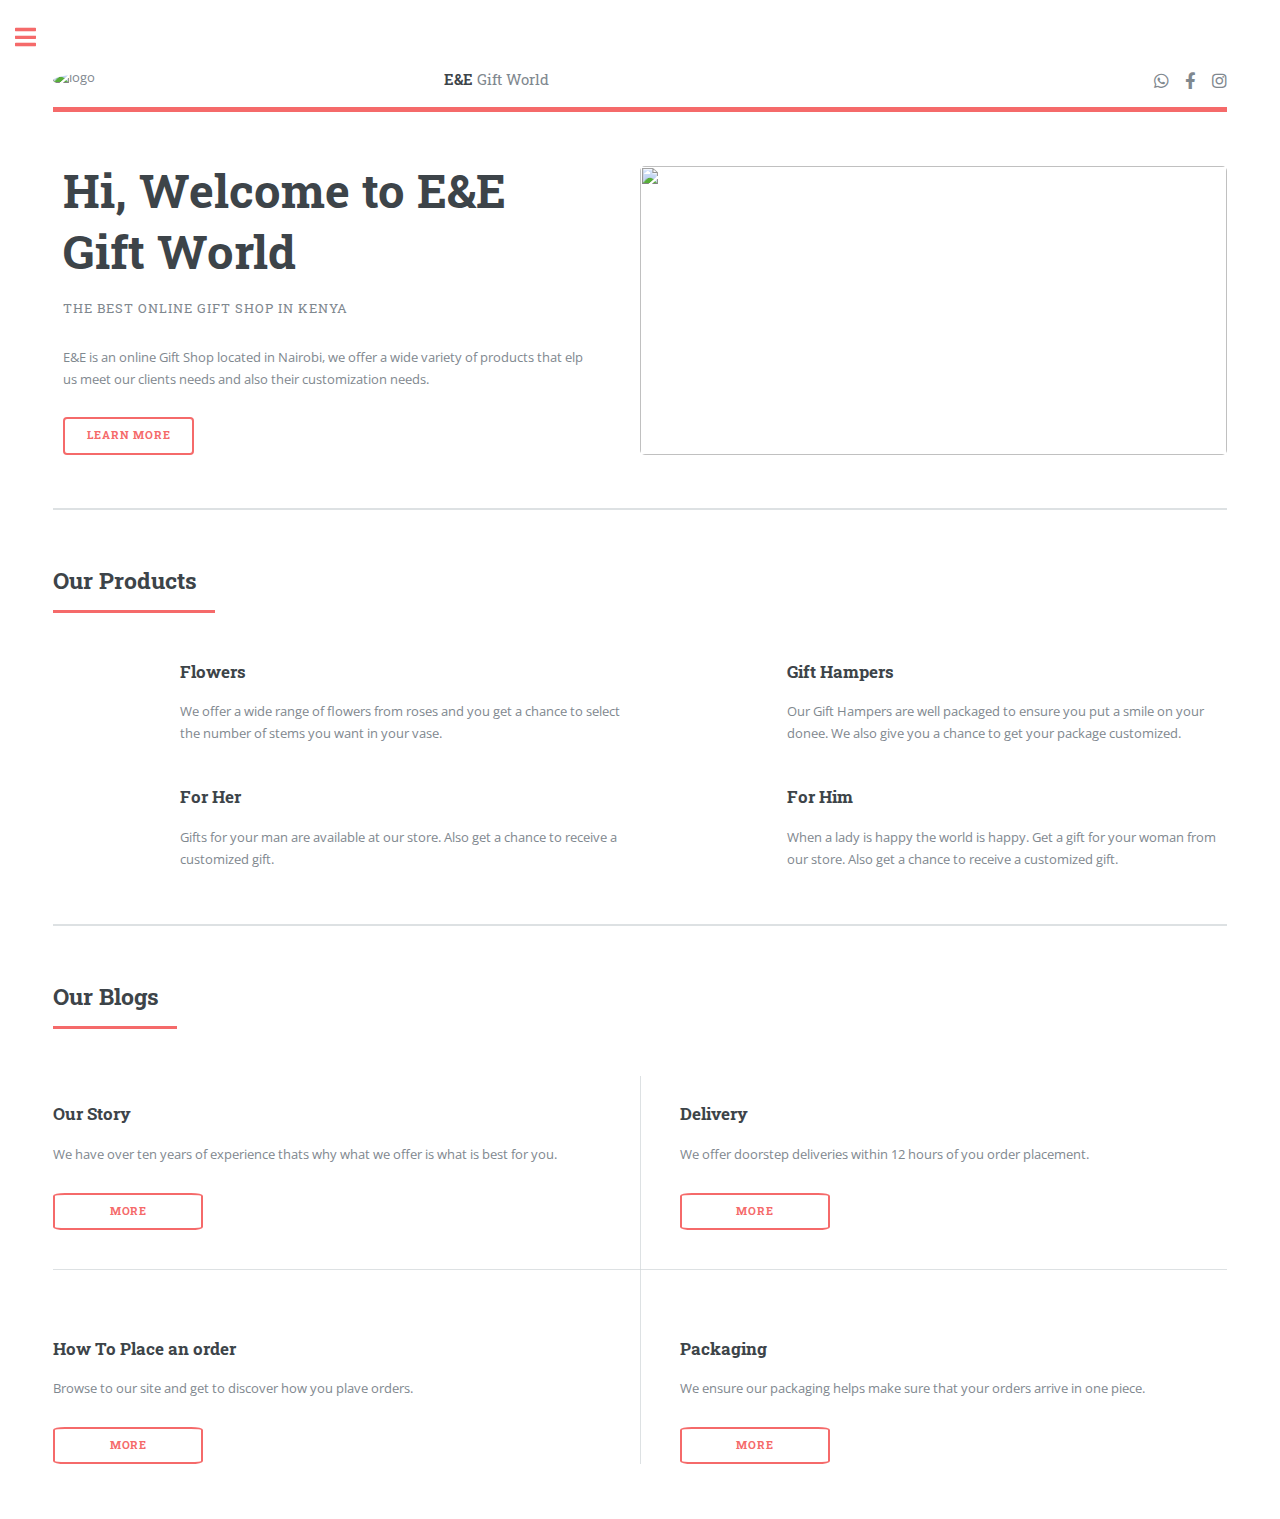
==== index.html @ 4145a186 "Add files via upload" ====
<!DOCTYPE HTML>
<html>
	<head>
		<title>E&E Gift World</title>
		<meta charset="utf-8" />
		<meta name="viewport" content="width=device-width, initial-scale=1, user-scalable=no" />
		<link rel="stylesheet" href="assets/css/main.css" />
	</head>
	<body class="is-preload">

		<!-- Wrapper -->
			<div id="wrapper">

				<!-- Main -->
					<div id="main">
						<div class="inner">

							<!-- Header -->
								<header id="header">
									<img src="assets\images\logo.jpg" alt="logo">
									<a href="index.html" class="logo"><strong>E&E</strong> Gift World</a>
									<ul class="icons">
										<li><a href="https://wa.me/+254702756444" target="_blank" class="icon brands fa-whatsapp"><span class="label">WhatsApp</span></a></li>
										<li><a href="https://www.instagram.com/eve_and_eve_gift_world/" target="_blank" class="icon brands fa-facebook-f"><span class="label">Facebook</span></a></li>
										<li><a href="https://www.facebook.com/profile.php?id=100067775283580" target="_blank" class="icon brands fa-instagram"><span class="label">Instagram</span></a></li>
									</ul>
								</header>

							<!-- Banner -->
								<section id="banner">
									<div class="content">
										<header>
											<h1>Hi, Welcome to E&E<br />
											Gift World</h1>
											<p>The best Online Gift Shop in Kenya</p>
										</header>
										<p>E&E is an online Gift Shop located in Nairobi, we offer a wide variety of products that elp us meet our clients needs and also their customization needs.</p>
										<ul class="actions">
											<li><a href="#" class="button big">Learn More</a></li>
										</ul>
									</div>
									<span class="image object">
										<img src="assets\images\flowerbox.jpg" alt="" />
									</span>
								</section>

							<!-- Section -->
								<section>
									<header class="major">
										<h2>Our Products</h2>
									</header>
									<div class="features">
										<article>
											<img src="assets\images\redroses.jpg" alt="">
											<div class="content">
												<h3>Flowers</h3>
												<p>We offer a wide range of flowers from roses and you get a chance to select the number of stems you want in your vase.</p>
											</div>
										</article>
										<article>
											<img src="assets\images\Basket10.jpg" alt="">
											<div class="content">
												<h3>Gift Hampers</h3>
												<p>Our Gift Hampers are well packaged to ensure you put a smile on your donee. We also give you a chance to get your package customized.</p>
											</div>
										</article>
										<article>
											<img src="assets\images\NAD_0533.JPG" alt="">
											<div class="content">
												<h3>For Her</h3>
												<p>Gifts for your man are available at our store. Also get a chance to receive a customized gift.</p>
											</div>
										</article>
										<article>
											<img src="assets\images\1.jpg" alt="">
											<div class="content">
												<h3>For Him</h3>
												<p>When a lady is happy the world is happy. Get a gift for your woman from our store. Also get a chance to receive a customized gift.</p>
											</div>
										</article>
									</div>
								</section>

							<!-- Section -->
								<section>
									<header class="major">
										<h2>Our Blogs</h2>
									</header>
									<div class="posts">
										<article>
											<a href="#" class="image"><img src="assets\images\story.jpg" alt="" /></a>
											<h3>Our Story</h3>
											<p>We have over ten years of experience thats why what we offer is what is best for you.</p>
											<ul class="actions">
												<li><a href="#" class="button">More</a></li>
											</ul>
										</article>
										<article>
											<a href="#" class="image"><img src="assets\images\3.jpg" alt="" /></a>
											<h3>Delivery</h3>
											<p>We offer doorstep deliveries within 12 hours of you order placement.</p>
											<ul class="actions">
												<li><a href="#" class="button">More</a></li>
											</ul>
										</article>
										<article>
											<a href="#" class="image"><img src="assets\images\order.avif" alt="" /></a>
											<h3>How To Place an order</h3>
											<p>Browse to our site and get to discover how you plave orders.</p>
											<ul class="actions">
												<li><a href="#" class="button">More</a></li>
											</ul>
										</article>
										<article>
											<a href="#" class="image"><img src="assets\images\NAD_0643.JPG" alt="" /></a>
											<h3>Packaging</h3>
											<p>We ensure our packaging helps make sure that your orders arrive in one piece.</p>
											<ul class="actions">
												<li><a href="#" class="button">More</a></li>
											</ul>
										</article>
									</div>
								</section>

						</div>
					</div>

				<!-- Sidebar -->
					<div id="sidebar">
						<div class="inner">

							<!-- Search -->
								<section id="search" class="alt">
									<form method="post" action="#">
										<input type="text" name="query" id="query" placeholder="Search" />
									</form>
								</section>

							<!-- Menu -->
								<nav id="menu">
									<header class="major">
										<h2>Menu</h2>
									</header>
									<ul>
										<li><a href="flowers.html">Flowers</a></li>
										<li><a href="hampers.html">Gift Hampers</a></li>
										<li><a href="aboutus.html">About</a></li>
										<li><a href="#">CONTACT</a></li>
									</ul>
								</nav>
							<!-- Section -->
								<section>
									<header class="major">
										<h2>Get in touch</h2>
									</header>
									<p>Get in touch with us today and leave us a message for help and more.</p>
									<ul class="contact">
										<li class="icon solid fa-envelope"><a href="#" target="_blank">eveandeve@gmail.com</a></li>
										<li class="icon solid fa-phone">+254702756444</li>
										<li class="icon solid fa-home">Nairobi, Kenya<br /></li>
									</ul>
								</section>

							<!-- Footer -->
								<footer id="footer">
									<p class="copyright">&copy; E&E Gift World. All rights reserved.<a href="https://unsplash.com">Developer</a>. Jimkiumi <a href="https://html5up.net">Tech Services</a>.</p>
								</footer>

						</div>
					</div>

			</div>

		<!-- Scripts -->
			<script src="assets/js/jquery.min.js"></script>
			<script src="assets/js/browser.min.js"></script>
			<script src="assets/js/breakpoints.min.js"></script>
			<script src="assets/js/util.js"></script>
			<script src="assets/js/main.js"></script>

	</body>
</html>
---- assets/css/main.css ----
@import url(fontawesome-all.min.css);
@import url("https://fonts.googleapis.com/css?family=Open+Sans:400,600,400italic,600italic|Roboto+Slab:400,700");

#header img {
  width: 20px;
  height: auto;
  border-radius: 50%;
}


.features img {
  width: 150px;
  border-radius: 8%;
  height: auto;
}

.content {
  margin-left: 10px;
}

.posts a {
  width: 150px;
  border-radius: 8%;
  height: auto;
}


html, body, div, span, applet, object,
iframe, h1, h2, h3, h4, h5, h6, p, blockquote,
pre, a, abbr, acronym, address, big, cite,
code, del, dfn, em, img, ins, kbd, q, s, samp,
small, strike, strong, sub, sup, tt, var, b,
u, i, center, dl, dt, dd, ol, ul, li, fieldset,
form, label, legend, table, caption, tbody,
tfoot, thead, tr, th, td, article, aside,
canvas, details, embed, figure, figcaption,
footer, header, hgroup, menu, nav, output, ruby,
section, summary, time, mark, audio, video {
  margin: 0;
  padding: 0;
  border: 0;
  font-size: 100%;
  font: inherit;
  vertical-align: baseline; }

article, aside, details, figcaption, figure,
footer, header, hgroup, menu, nav, section {
  display: block; }

body {
  line-height: 1; }

ol, ul {
  list-style: none; }

blockquote, q {
  quotes: none; }
  blockquote:before, blockquote:after, q:before, q:after {
    content: '';
    content: none; }

table {
  border-collapse: collapse;
  border-spacing: 0; }

body {
  -webkit-text-size-adjust: none; }

mark {
  background-color: transparent;
  color: inherit; }

input::-moz-focus-inner {
  border: 0;
  padding: 0; }

input, select, textarea {
  -moz-appearance: none;
  -webkit-appearance: none;
  -ms-appearance: none;
  appearance: none; }

/* Basic */
@-ms-viewport {
  width: device-width; }

body {
  -ms-overflow-style: scrollbar; }

@media screen and (max-width: 480px) {
  html, body {
    min-width: 320px; } }

html {
  box-sizing: border-box; }

*, *:before, *:after {
  box-sizing: inherit; }

body {
  background: #ffffff; }
  body.is-preload *, body.is-preload *:before, body.is-preload *:after, body.is-resizing *, body.is-resizing *:before, body.is-resizing *:after {
    -moz-animation: none !important;
    -webkit-animation: none !important;
    -ms-animation: none !important;
    animation: none !important;
    -moz-transition: none !important;
    -webkit-transition: none !important;
    -ms-transition: none !important;
    transition: none !important; }

/* Type */
body, input, select, textarea {
  color: #7f888f;
  font-family: "Open Sans", sans-serif;
  font-size: 13pt;
  font-weight: 400;
  line-height: 1.65; }
  @media screen and (max-width: 1680px) {
    body, input, select, textarea {
      font-size: 11pt; } }
  @media screen and (max-width: 1280px) {
    body, input, select, textarea {
      font-size: 10pt; } }
  @media screen and (max-width: 360px) {
    body, input, select, textarea {
      font-size: 9pt; } }

a {
  -moz-transition: color 0.2s ease-in-out, border-bottom-color 0.2s ease-in-out;
  -webkit-transition: color 0.2s ease-in-out, border-bottom-color 0.2s ease-in-out;
  -ms-transition: color 0.2s ease-in-out, border-bottom-color 0.2s ease-in-out;
  transition: color 0.2s ease-in-out, border-bottom-color 0.2s ease-in-out;
  border-bottom: dotted 1px;
  color: #f56a6a;
  text-decoration: none; }
  a:hover {
    border-bottom-color: #f56a6a;
    color: #f56a6a !important; }
    a:hover strong {
      color: inherit; }

strong, b {
  color: #3d4449;
  font-weight: 600; }

em, i {
  font-style: italic; }

p {
  margin: 0 0 2em 0; }

h1, h2, h3, h4, h5, h6 {
  color: #3d4449;
  font-family: "Roboto Slab", serif;
  font-weight: 700;
  line-height: 1.5;
  margin: 0 0 1em 0; }
  h1 a, h2 a, h3 a, h4 a, h5 a, h6 a {
    color: inherit;
    text-decoration: none;
    border-bottom: 0; }

h1 {
  font-size: 4em;
  margin: 0 0 0.5em 0;
  line-height: 1.3; }

h2 {
  font-size: 1.75em; }

h3 {
  font-size: 1.25em; }

h4 {
  font-size: 1.1em; }

h5 {
  font-size: 0.9em; }

h6 {
  font-size: 0.7em; }

@media screen and (max-width: 1680px) {
  h1 {
    font-size: 3.5em; } }

@media screen and (max-width: 980px) {
  h1 {
    font-size: 3.25em; } }

@media screen and (max-width: 736px) {
  h1 {
    font-size: 2em;
    line-height: 1.4; }
  h2 {
    font-size: 1.5em; } }

sub {
  font-size: 0.8em;
  position: relative;
  top: 0.5em; }

sup {
  font-size: 0.8em;
  position: relative;
  top: -0.5em; }

blockquote {
  border-left: solid 3px rgba(210, 215, 217, 0.75);
  font-style: italic;
  margin: 0 0 2em 0;
  padding: 0.5em 0 0.5em 2em; }

code {
  background: rgba(230, 235, 237, 0.25);
  border-radius: 0.375em;
  border: solid 1px rgba(210, 215, 217, 0.75);
  font-family: "Courier New", monospace;
  font-size: 0.9em;
  margin: 0 0.25em;
  padding: 0.25em 0.65em; }

pre {
  -webkit-overflow-scrolling: touch;
  font-family: "Courier New", monospace;
  font-size: 0.9em;
  margin: 0 0 2em 0; }
  pre code {
    display: block;
    line-height: 1.75;
    padding: 1em 1.5em;
    overflow-x: auto; }

hr {
  border: 0;
  border-bottom: solid 1px rgba(210, 215, 217, 0.75);
  margin: 2em 0; }
  hr.major {
    margin: 3em 0; }

.align-left {
  text-align: left; }

.align-center {
  text-align: center; }

.align-right {
  text-align: right; }

/* Row */
.row {
  display: flex;
  flex-wrap: wrap;
  box-sizing: border-box;
  align-items: stretch; }
  .row > * {
    box-sizing: border-box; }
  .row.gtr-uniform > * > :last-child {
    margin-bottom: 0; }
  .row.aln-left {
    justify-content: flex-start; }
  .row.aln-center {
    justify-content: center; }
  .row.aln-right {
    justify-content: flex-end; }
  .row.aln-top {
    align-items: flex-start; }
  .row.aln-middle {
    align-items: center; }
  .row.aln-bottom {
    align-items: flex-end; }
  .row > .imp {
    order: -1; }
  .row > .col-1 {
    width: 8.33333%; }
  .row > .off-1 {
    margin-left: 8.33333%; }
  .row > .col-2 {
    width: 16.66667%; }
  .row > .off-2 {
    margin-left: 16.66667%; }
  .row > .col-3 {
    width: 25%; }
  .row > .off-3 {
    margin-left: 25%; }
  .row > .col-4 {
    width: 33.33333%; }
  .row > .off-4 {
    margin-left: 33.33333%; }
  .row > .col-5 {
    width: 41.66667%; }
  .row > .off-5 {
    margin-left: 41.66667%; }
  .row > .col-6 {
    width: 50%; }
  .row > .off-6 {
    margin-left: 50%; }
  .row > .col-7 {
    width: 58.33333%; }
  .row > .off-7 {
    margin-left: 58.33333%; }
  .row > .col-8 {
    width: 66.66667%; }
  .row > .off-8 {
    margin-left: 66.66667%; }
  .row > .col-9 {
    width: 75%; }
  .row > .off-9 {
    margin-left: 75%; }
  .row > .col-10 {
    width: 83.33333%; }
  .row > .off-10 {
    margin-left: 83.33333%; }
  .row > .col-11 {
    width: 91.66667%; }
  .row > .off-11 {
    margin-left: 91.66667%; }
  .row > .col-12 {
    width: 100%; }
  .row > .off-12 {
    margin-left: 100%; }
  .row.gtr-0 {
    margin-top: 0;
    margin-left: 0em; }
    .row.gtr-0 > * {
      padding: 0 0 0 0em; }
    .row.gtr-0.gtr-uniform {
      margin-top: 0em; }
      .row.gtr-0.gtr-uniform > * {
        padding-top: 0em; }
  .row.gtr-25 {
    margin-top: 0;
    margin-left: -0.375em; }
    .row.gtr-25 > * {
      padding: 0 0 0 0.375em; }
    .row.gtr-25.gtr-uniform {
      margin-top: -0.375em; }
      .row.gtr-25.gtr-uniform > * {
        padding-top: 0.375em; }
  .row.gtr-50 {
    margin-top: 0;
    margin-left: -0.75em; }
    .row.gtr-50 > * {
      padding: 0 0 0 0.75em; }
    .row.gtr-50.gtr-uniform {
      margin-top: -0.75em; }
      .row.gtr-50.gtr-uniform > * {
        padding-top: 0.75em; }
  .row {
    margin-top: 0;
    margin-left: -1.5em; }
    .row > * {
      padding: 0 0 0 1.5em; }
    .row.gtr-uniform {
      margin-top: -1.5em; }
      .row.gtr-uniform > * {
        padding-top: 1.5em; }
  .row.gtr-150 {
    margin-top: 0;
    margin-left: -2.25em; }
    .row.gtr-150 > * {
      padding: 0 0 0 2.25em; }
    .row.gtr-150.gtr-uniform {
      margin-top: -2.25em; }
      .row.gtr-150.gtr-uniform > * {
        padding-top: 2.25em; }
  .row.gtr-200 {
    margin-top: 0;
    margin-left: -3em; }
    .row.gtr-200 > * {
      padding: 0 0 0 3em; }
    .row.gtr-200.gtr-uniform {
      margin-top: -3em; }
      .row.gtr-200.gtr-uniform > * {
        padding-top: 3em; }
  @media screen and (max-width: 1680px) {
    .row {
      display: flex;
      flex-wrap: wrap;
      box-sizing: border-box;
      align-items: stretch; }
      .row > * {
        box-sizing: border-box; }
      .row.gtr-uniform > * > :last-child {
        margin-bottom: 0; }
      .row.aln-left {
        justify-content: flex-start; }
      .row.aln-center {
        justify-content: center; }
      .row.aln-right {
        justify-content: flex-end; }
      .row.aln-top {
        align-items: flex-start; }
      .row.aln-middle {
        align-items: center; }
      .row.aln-bottom {
        align-items: flex-end; }
      .row > .imp-xlarge {
        order: -1; }
      .row > .col-1-xlarge {
        width: 8.33333%; }
      .row > .off-1-xlarge {
        margin-left: 8.33333%; }
      .row > .col-2-xlarge {
        width: 16.66667%; }
      .row > .off-2-xlarge {
        margin-left: 16.66667%; }
      .row > .col-3-xlarge {
        width: 25%; }
      .row > .off-3-xlarge {
        margin-left: 25%; }
      .row > .col-4-xlarge {
        width: 33.33333%; }
      .row > .off-4-xlarge {
        margin-left: 33.33333%; }
      .row > .col-5-xlarge {
        width: 41.66667%; }
      .row > .off-5-xlarge {
        margin-left: 41.66667%; }
      .row > .col-6-xlarge {
        width: 50%; }
      .row > .off-6-xlarge {
        margin-left: 50%; }
      .row > .col-7-xlarge {
        width: 58.33333%; }
      .row > .off-7-xlarge {
        margin-left: 58.33333%; }
      .row > .col-8-xlarge {
        width: 66.66667%; }
      .row > .off-8-xlarge {
        margin-left: 66.66667%; }
      .row > .col-9-xlarge {
        width: 75%; }
      .row > .off-9-xlarge {
        margin-left: 75%; }
      .row > .col-10-xlarge {
        width: 83.33333%; }
      .row > .off-10-xlarge {
        margin-left: 83.33333%; }
      .row > .col-11-xlarge {
        width: 91.66667%; }
      .row > .off-11-xlarge {
        margin-left: 91.66667%; }
      .row > .col-12-xlarge {
        width: 100%; }
      .row > .off-12-xlarge {
        margin-left: 100%; }
      .row.gtr-0 {
        margin-top: 0;
        margin-left: 0em; }
        .row.gtr-0 > * {
          padding: 0 0 0 0em; }
        .row.gtr-0.gtr-uniform {
          margin-top: 0em; }
          .row.gtr-0.gtr-uniform > * {
            padding-top: 0em; }
      .row.gtr-25 {
        margin-top: 0;
        margin-left: -0.375em; }
        .row.gtr-25 > * {
          padding: 0 0 0 0.375em; }
        .row.gtr-25.gtr-uniform {
          margin-top: -0.375em; }
          .row.gtr-25.gtr-uniform > * {
            padding-top: 0.375em; }
      .row.gtr-50 {
        margin-top: 0;
        margin-left: -0.75em; }
        .row.gtr-50 > * {
          padding: 0 0 0 0.75em; }
        .row.gtr-50.gtr-uniform {
          margin-top: -0.75em; }
          .row.gtr-50.gtr-uniform > * {
            padding-top: 0.75em; }
      .row {
        margin-top: 0;
        margin-left: -1.5em; }
        .row > * {
          padding: 0 0 0 1.5em; }
        .row.gtr-uniform {
          margin-top: -1.5em; }
          .row.gtr-uniform > * {
            padding-top: 1.5em; }
      .row.gtr-150 {
        margin-top: 0;
        margin-left: -2.25em; }
        .row.gtr-150 > * {
          padding: 0 0 0 2.25em; }
        .row.gtr-150.gtr-uniform {
          margin-top: -2.25em; }
          .row.gtr-150.gtr-uniform > * {
            padding-top: 2.25em; }
      .row.gtr-200 {
        margin-top: 0;
        margin-left: -3em; }
        .row.gtr-200 > * {
          padding: 0 0 0 3em; }
        .row.gtr-200.gtr-uniform {
          margin-top: -3em; }
          .row.gtr-200.gtr-uniform > * {
            padding-top: 3em; } }
  @media screen and (max-width: 1280px) {
    .row {
      display: flex;
      flex-wrap: wrap;
      box-sizing: border-box;
      align-items: stretch; }
      .row > * {
        box-sizing: border-box; }
      .row.gtr-uniform > * > :last-child {
        margin-bottom: 0; }
      .row.aln-left {
        justify-content: flex-start; }
      .row.aln-center {
        justify-content: center; }
      .row.aln-right {
        justify-content: flex-end; }
      .row.aln-top {
        align-items: flex-start; }
      .row.aln-middle {
        align-items: center; }
      .row.aln-bottom {
        align-items: flex-end; }
      .row > .imp-large {
        order: -1; }
      .row > .col-1-large {
        width: 8.33333%; }
      .row > .off-1-large {
        margin-left: 8.33333%; }
      .row > .col-2-large {
        width: 16.66667%; }
      .row > .off-2-large {
        margin-left: 16.66667%; }
      .row > .col-3-large {
        width: 25%; }
      .row > .off-3-large {
        margin-left: 25%; }
      .row > .col-4-large {
        width: 33.33333%; }
      .row > .off-4-large {
        margin-left: 33.33333%; }
      .row > .col-5-large {
        width: 41.66667%; }
      .row > .off-5-large {
        margin-left: 41.66667%; }
      .row > .col-6-large {
        width: 50%; }
      .row > .off-6-large {
        margin-left: 50%; }
      .row > .col-7-large {
        width: 58.33333%; }
      .row > .off-7-large {
        margin-left: 58.33333%; }
      .row > .col-8-large {
        width: 66.66667%; }
      .row > .off-8-large {
        margin-left: 66.66667%; }
      .row > .col-9-large {
        width: 75%; }
      .row > .off-9-large {
        margin-left: 75%; }
      .row > .col-10-large {
        width: 83.33333%; }
      .row > .off-10-large {
        margin-left: 83.33333%; }
      .row > .col-11-large {
        width: 91.66667%; }
      .row > .off-11-large {
        margin-left: 91.66667%; }
      .row > .col-12-large {
        width: 100%; }
      .row > .off-12-large {
        margin-left: 100%; }
      .row.gtr-0 {
        margin-top: 0;
        margin-left: 0em; }
        .row.gtr-0 > * {
          padding: 0 0 0 0em; }
        .row.gtr-0.gtr-uniform {
          margin-top: 0em; }
          .row.gtr-0.gtr-uniform > * {
            padding-top: 0em; }
      .row.gtr-25 {
        margin-top: 0;
        margin-left: -0.375em; }
        .row.gtr-25 > * {
          padding: 0 0 0 0.375em; }
        .row.gtr-25.gtr-uniform {
          margin-top: -0.375em; }
          .row.gtr-25.gtr-uniform > * {
            padding-top: 0.375em; }
      .row.gtr-50 {
        margin-top: 0;
        margin-left: -0.75em; }
        .row.gtr-50 > * {
          padding: 0 0 0 0.75em; }
        .row.gtr-50.gtr-uniform {
          margin-top: -0.75em; }
          .row.gtr-50.gtr-uniform > * {
            padding-top: 0.75em; }
      .row {
        margin-top: 0;
        margin-left: -1.5em; }
        .row > * {
          padding: 0 0 0 1.5em; }
        .row.gtr-uniform {
          margin-top: -1.5em; }
          .row.gtr-uniform > * {
            padding-top: 1.5em; }
      .row.gtr-150 {
        margin-top: 0;
        margin-left: -2.25em; }
        .row.gtr-150 > * {
          padding: 0 0 0 2.25em; }
        .row.gtr-150.gtr-uniform {
          margin-top: -2.25em; }
          .row.gtr-150.gtr-uniform > * {
            padding-top: 2.25em; }
      .row.gtr-200 {
        margin-top: 0;
        margin-left: -3em; }
        .row.gtr-200 > * {
          padding: 0 0 0 3em; }
        .row.gtr-200.gtr-uniform {
          margin-top: -3em; }
          .row.gtr-200.gtr-uniform > * {
            padding-top: 3em; } }
  @media screen and (max-width: 980px) {
    .row {
      display: flex;
      flex-wrap: wrap;
      box-sizing: border-box;
      align-items: stretch; }
      .row > * {
        box-sizing: border-box; }
      .row.gtr-uniform > * > :last-child {
        margin-bottom: 0; }
      .row.aln-left {
        justify-content: flex-start; }
      .row.aln-center {
        justify-content: center; }
      .row.aln-right {
        justify-content: flex-end; }
      .row.aln-top {
        align-items: flex-start; }
      .row.aln-middle {
        align-items: center; }
      .row.aln-bottom {
        align-items: flex-end; }
      .row > .imp-medium {
        order: -1; }
      .row > .col-1-medium {
        width: 8.33333%; }
      .row > .off-1-medium {
        margin-left: 8.33333%; }
      .row > .col-2-medium {
        width: 16.66667%; }
      .row > .off-2-medium {
        margin-left: 16.66667%; }
      .row > .col-3-medium {
        width: 25%; }
      .row > .off-3-medium {
        margin-left: 25%; }
      .row > .col-4-medium {
        width: 33.33333%; }
      .row > .off-4-medium {
        margin-left: 33.33333%; }
      .row > .col-5-medium {
        width: 41.66667%; }
      .row > .off-5-medium {
        margin-left: 41.66667%; }
      .row > .col-6-medium {
        width: 50%; }
      .row > .off-6-medium {
        margin-left: 50%; }
      .row > .col-7-medium {
        width: 58.33333%; }
      .row > .off-7-medium {
        margin-left: 58.33333%; }
      .row > .col-8-medium {
        width: 66.66667%; }
      .row > .off-8-medium {
        margin-left: 66.66667%; }
      .row > .col-9-medium {
        width: 75%; }
      .row > .off-9-medium {
        margin-left: 75%; }
      .row > .col-10-medium {
        width: 83.33333%; }
      .row > .off-10-medium {
        margin-left: 83.33333%; }
      .row > .col-11-medium {
        width: 91.66667%; }
      .row > .off-11-medium {
        margin-left: 91.66667%; }
      .row > .col-12-medium {
        width: 100%; }
      .row > .off-12-medium {
        margin-left: 100%; }
      .row.gtr-0 {
        margin-top: 0;
        margin-left: 0em; }
        .row.gtr-0 > * {
          padding: 0 0 0 0em; }
        .row.gtr-0.gtr-uniform {
          margin-top: 0em; }
          .row.gtr-0.gtr-uniform > * {
            padding-top: 0em; }
      .row.gtr-25 {
        margin-top: 0;
        margin-left: -0.375em; }
        .row.gtr-25 > * {
          padding: 0 0 0 0.375em; }
        .row.gtr-25.gtr-uniform {
          margin-top: -0.375em; }
          .row.gtr-25.gtr-uniform > * {
            padding-top: 0.375em; }
      .row.gtr-50 {
        margin-top: 0;
        margin-left: -0.75em; }
        .row.gtr-50 > * {
          padding: 0 0 0 0.75em; }
        .row.gtr-50.gtr-uniform {
          margin-top: -0.75em; }
          .row.gtr-50.gtr-uniform > * {
            padding-top: 0.75em; }
      .row {
        margin-top: 0;
        margin-left: -1.5em; }
        .row > * {
          padding: 0 0 0 1.5em; }
        .row.gtr-uniform {
          margin-top: -1.5em; }
          .row.gtr-uniform > * {
            padding-top: 1.5em; }
      .row.gtr-150 {
        margin-top: 0;
        margin-left: -2.25em; }
        .row.gtr-150 > * {
          padding: 0 0 0 2.25em; }
        .row.gtr-150.gtr-uniform {
          margin-top: -2.25em; }
          .row.gtr-150.gtr-uniform > * {
            padding-top: 2.25em; }
      .row.gtr-200 {
        margin-top: 0;
        margin-left: -3em; }
        .row.gtr-200 > * {
          padding: 0 0 0 3em; }
        .row.gtr-200.gtr-uniform {
          margin-top: -3em; }
          .row.gtr-200.gtr-uniform > * {
            padding-top: 3em; } }
  @media screen and (max-width: 736px) {
    .row {
      display: flex;
      flex-wrap: wrap;
      box-sizing: border-box;
      align-items: stretch; }
      .row > * {
        box-sizing: border-box; }
      .row.gtr-uniform > * > :last-child {
        margin-bottom: 0; }
      .row.aln-left {
        justify-content: flex-start; }
      .row.aln-center {
        justify-content: center; }
      .row.aln-right {
        justify-content: flex-end; }
      .row.aln-top {
        align-items: flex-start; }
      .row.aln-middle {
        align-items: center; }
      .row.aln-bottom {
        align-items: flex-end; }
      .row > .imp-small {
        order: -1; }
      .row > .col-1-small {
        width: 8.33333%; }
      .row > .off-1-small {
        margin-left: 8.33333%; }
      .row > .col-2-small {
        width: 16.66667%; }
      .row > .off-2-small {
        margin-left: 16.66667%; }
      .row > .col-3-small {
        width: 25%; }
      .row > .off-3-small {
        margin-left: 25%; }
      .row > .col-4-small {
        width: 33.33333%; }
      .row > .off-4-small {
        margin-left: 33.33333%; }
      .row > .col-5-small {
        width: 41.66667%; }
      .row > .off-5-small {
        margin-left: 41.66667%; }
      .row > .col-6-small {
        width: 50%; }
      .row > .off-6-small {
        margin-left: 50%; }
      .row > .col-7-small {
        width: 58.33333%; }
      .row > .off-7-small {
        margin-left: 58.33333%; }
      .row > .col-8-small {
        width: 66.66667%; }
      .row > .off-8-small {
        margin-left: 66.66667%; }
      .row > .col-9-small {
        width: 75%; }
      .row > .off-9-small {
        margin-left: 75%; }
      .row > .col-10-small {
        width: 83.33333%; }
      .row > .off-10-small {
        margin-left: 83.33333%; }
      .row > .col-11-small {
        width: 91.66667%; }
      .row > .off-11-small {
        margin-left: 91.66667%; }
      .row > .col-12-small {
        width: 100%; }
      .row > .off-12-small {
        margin-left: 100%; }
      .row.gtr-0 {
        margin-top: 0;
        margin-left: 0em; }
        .row.gtr-0 > * {
          padding: 0 0 0 0em; }
        .row.gtr-0.gtr-uniform {
          margin-top: 0em; }
          .row.gtr-0.gtr-uniform > * {
            padding-top: 0em; }
      .row.gtr-25 {
        margin-top: 0;
        margin-left: -0.375em; }
        .row.gtr-25 > * {
          padding: 0 0 0 0.375em; }
        .row.gtr-25.gtr-uniform {
          margin-top: -0.375em; }
          .row.gtr-25.gtr-uniform > * {
            padding-top: 0.375em; }
      .row.gtr-50 {
        margin-top: 0;
        margin-left: -0.75em; }
        .row.gtr-50 > * {
          padding: 0 0 0 0.75em; }
        .row.gtr-50.gtr-uniform {
          margin-top: -0.75em; }
          .row.gtr-50.gtr-uniform > * {
            padding-top: 0.75em; }
      .row {
        margin-top: 0;
        margin-left: -1.5em; }
        .row > * {
          padding: 0 0 0 1.5em; }
        .row.gtr-uniform {
          margin-top: -1.5em; }
          .row.gtr-uniform > * {
            padding-top: 1.5em; }
      .row.gtr-150 {
        margin-top: 0;
        margin-left: -2.25em; }
        .row.gtr-150 > * {
          padding: 0 0 0 2.25em; }
        .row.gtr-150.gtr-uniform {
          margin-top: -2.25em; }
          .row.gtr-150.gtr-uniform > * {
            padding-top: 2.25em; }
      .row.gtr-200 {
        margin-top: 0;
        margin-left: -3em; }
        .row.gtr-200 > * {
          padding: 0 0 0 3em; }
        .row.gtr-200.gtr-uniform {
          margin-top: -3em; }
          .row.gtr-200.gtr-uniform > * {
            padding-top: 3em; } }
  @media screen and (max-width: 480px) {
    .row {
      display: flex;
      flex-wrap: wrap;
      box-sizing: border-box;
      align-items: stretch; }
      .row > * {
        box-sizing: border-box; }
      .row.gtr-uniform > * > :last-child {
        margin-bottom: 0; }
      .row.aln-left {
        justify-content: flex-start; }
      .row.aln-center {
        justify-content: center; }
      .row.aln-right {
        justify-content: flex-end; }
      .row.aln-top {
        align-items: flex-start; }
      .row.aln-middle {
        align-items: center; }
      .row.aln-bottom {
        align-items: flex-end; }
      .row > .imp-xsmall {
        order: -1; }
      .row > .col-1-xsmall {
        width: 8.33333%; }
      .row > .off-1-xsmall {
        margin-left: 8.33333%; }
      .row > .col-2-xsmall {
        width: 16.66667%; }
      .row > .off-2-xsmall {
        margin-left: 16.66667%; }
      .row > .col-3-xsmall {
        width: 25%; }
      .row > .off-3-xsmall {
        margin-left: 25%; }
      .row > .col-4-xsmall {
        width: 33.33333%; }
      .row > .off-4-xsmall {
        margin-left: 33.33333%; }
      .row > .col-5-xsmall {
        width: 41.66667%; }
      .row > .off-5-xsmall {
        margin-left: 41.66667%; }
      .row > .col-6-xsmall {
        width: 50%; }
      .row > .off-6-xsmall {
        margin-left: 50%; }
      .row > .col-7-xsmall {
        width: 58.33333%; }
      .row > .off-7-xsmall {
        margin-left: 58.33333%; }
      .row > .col-8-xsmall {
        width: 66.66667%; }
      .row > .off-8-xsmall {
        margin-left: 66.66667%; }
      .row > .col-9-xsmall {
        width: 75%; }
      .row > .off-9-xsmall {
        margin-left: 75%; }
      .row > .col-10-xsmall {
        width: 83.33333%; }
      .row > .off-10-xsmall {
        margin-left: 83.33333%; }
      .row > .col-11-xsmall {
        width: 91.66667%; }
      .row > .off-11-xsmall {
        margin-left: 91.66667%; }
      .row > .col-12-xsmall {
        width: 100%; }
      .row > .off-12-xsmall {
        margin-left: 100%; }
      .row.gtr-0 {
        margin-top: 0;
        margin-left: 0em; }
        .row.gtr-0 > * {
          padding: 0 0 0 0em; }
        .row.gtr-0.gtr-uniform {
          margin-top: 0em; }
          .row.gtr-0.gtr-uniform > * {
            padding-top: 0em; }
      .row.gtr-25 {
        margin-top: 0;
        margin-left: -0.375em; }
        .row.gtr-25 > * {
          padding: 0 0 0 0.375em; }
        .row.gtr-25.gtr-uniform {
          margin-top: -0.375em; }
          .row.gtr-25.gtr-uniform > * {
            padding-top: 0.375em; }
      .row.gtr-50 {
        margin-top: 0;
        margin-left: -0.75em; }
        .row.gtr-50 > * {
          padding: 0 0 0 0.75em; }
        .row.gtr-50.gtr-uniform {
          margin-top: -0.75em; }
          .row.gtr-50.gtr-uniform > * {
            padding-top: 0.75em; }
      .row {
        margin-top: 0;
        margin-left: -1.5em; }
        .row > * {
          padding: 0 0 0 1.5em; }
        .row.gtr-uniform {
          margin-top: -1.5em; }
          .row.gtr-uniform > * {
            padding-top: 1.5em; }
      .row.gtr-150 {
        margin-top: 0;
        margin-left: -2.25em; }
        .row.gtr-150 > * {
          padding: 0 0 0 2.25em; }
        .row.gtr-150.gtr-uniform {
          margin-top: -2.25em; }
          .row.gtr-150.gtr-uniform > * {
            padding-top: 2.25em; }
      .row.gtr-200 {
        margin-top: 0;
        margin-left: -3em; }
        .row.gtr-200 > * {
          padding: 0 0 0 3em; }
        .row.gtr-200.gtr-uniform {
          margin-top: -3em; }
          .row.gtr-200.gtr-uniform > * {
            padding-top: 3em; } }

/* Section/Article */
section.special, article.special {
  text-align: center; }

header p {
  font-family: "Roboto Slab", serif;
  font-size: 1em;
  font-weight: 400;
  letter-spacing: 0.075em;
  margin-top: -0.5em;
  text-transform: uppercase; }

header.major > :last-child {
  border-bottom: solid 3px #f56a6a;
  display: inline-block;
  margin: 0 0 2em 0;
  padding: 0 0.75em 0.5em 0; }

header.main > :last-child {
  margin: 0 0 1em 0; }

/* Form */
form {
  margin: 0 0 2em 0; }

label {
  color: #3d4449;
  display: block;
  font-size: 0.9em;
  font-weight: 600;
  margin: 0 0 1em 0; }

input[type="text"],
input[type="password"],
input[type="email"],
input[type="tel"],
input[type="search"],
input[type="url"],
select,
textarea {
  -moz-appearance: none;
  -webkit-appearance: none;
  -ms-appearance: none;
  appearance: none;
  background: #ffffff;
  border-radius: 0.375em;
  border: none;
  border: solid 1px rgba(210, 215, 217, 0.75);
  color: inherit;
  display: block;
  outline: 0;
  padding: 0 1em;
  text-decoration: none;
  width: 100%; }
  input[type="text"]:invalid,
  input[type="password"]:invalid,
  input[type="email"]:invalid,
  input[type="tel"]:invalid,
  input[type="search"]:invalid,
  input[type="url"]:invalid,
  select:invalid,
  textarea:invalid {
    box-shadow: none; }
  input[type="text"]:focus,
  input[type="password"]:focus,
  input[type="email"]:focus,
  input[type="tel"]:focus,
  input[type="search"]:focus,
  input[type="url"]:focus,
  select:focus,
  textarea:focus {
    border-color: #f56a6a;
    box-shadow: 0 0 0 1px #f56a6a; }

select {
  background-image: url("data:image/svg+xml;charset=utf8,%3Csvg xmlns='http://www.w3.org/2000/svg' width='40' height='40' preserveAspectRatio='none' viewBox='0 0 40 40'%3E%3Cpath d='M9.4,12.3l10.4,10.4l10.4-10.4c0.2-0.2,0.5-0.4,0.9-0.4c0.3,0,0.6,0.1,0.9,0.4l3.3,3.3c0.2,0.2,0.4,0.5,0.4,0.9 c0,0.4-0.1,0.6-0.4,0.9L20.7,31.9c-0.2,0.2-0.5,0.4-0.9,0.4c-0.3,0-0.6-0.1-0.9-0.4L4.3,17.3c-0.2-0.2-0.4-0.5-0.4-0.9 c0-0.4,0.1-0.6,0.4-0.9l3.3-3.3c0.2-0.2,0.5-0.4,0.9-0.4S9.1,12.1,9.4,12.3z' fill='rgba(210, 215, 217, 0.75)' /%3E%3C/svg%3E");
  background-size: 1.25em;
  background-repeat: no-repeat;
  background-position: calc(100% - 1em) center;
  height: 2.75em;
  padding-right: 2.75em;
  text-overflow: ellipsis; }
  select option {
    color: #3d4449;
    background: #ffffff; }
  select:focus::-ms-value {
    background-color: transparent; }
  select::-ms-expand {
    display: none; }

input[type="text"],
input[type="password"],
input[type="email"],
input[type="tel"],
input[type="search"],
input[type="url"],
select {
  height: 2.75em; }

textarea {
  padding: 0.75em 1em; }

input[type="checkbox"],
input[type="radio"] {
  -moz-appearance: none;
  -webkit-appearance: none;
  -ms-appearance: none;
  appearance: none;
  display: block;
  float: left;
  margin-right: -2em;
  opacity: 0;
  width: 1em;
  z-index: -1; }
  input[type="checkbox"] + label,
  input[type="radio"] + label {
    text-decoration: none;
    color: #7f888f;
    cursor: pointer;
    display: inline-block;
    font-size: 1em;
    font-weight: 400;
    padding-left: 2.4em;
    padding-right: 0.75em;
    position: relative; }
    input[type="checkbox"] + label:before,
    input[type="radio"] + label:before {
      -moz-osx-font-smoothing: grayscale;
      -webkit-font-smoothing: antialiased;
      display: inline-block;
      font-style: normal;
      font-variant: normal;
      text-rendering: auto;
      line-height: 1;
      text-transform: none !important;
      font-family: 'Font Awesome 5 Free';
      font-weight: 900; }
    input[type="checkbox"] + label:before,
    input[type="radio"] + label:before {
      background: #ffffff;
      border-radius: 0.375em;
      border: solid 1px rgba(210, 215, 217, 0.75);
      content: '';
      display: inline-block;
      font-size: 0.8em;
      height: 2.0625em;
      left: 0;
      line-height: 2.0625em;
      position: absolute;
      text-align: center;
      top: 0;
      width: 2.0625em; }
  input[type="checkbox"]:checked + label:before,
  input[type="radio"]:checked + label:before {
    background: #3d4449;
    border-color: #3d4449;
    color: #ffffff;
    content: '\f00c'; }
  input[type="checkbox"]:focus + label:before,
  input[type="radio"]:focus + label:before {
    border-color: #f56a6a;
    box-shadow: 0 0 0 1px #f56a6a; }

input[type="checkbox"] + label:before {
  border-radius: 0.375em; }

input[type="radio"] + label:before {
  border-radius: 100%; }

::-webkit-input-placeholder {
  color: #9fa3a6 !important;
  opacity: 1.0; }

:-moz-placeholder {
  color: #9fa3a6 !important;
  opacity: 1.0; }

::-moz-placeholder {
  color: #9fa3a6 !important;
  opacity: 1.0; }

:-ms-input-placeholder {
  color: #9fa3a6 !important;
  opacity: 1.0; }

/* Box */
.box {
  border-radius: 0.375em;
  border: solid 1px rgba(210, 215, 217, 0.75);
  margin-bottom: 2em;
  padding: 1.5em; }
  .box > :last-child,
  .box > :last-child > :last-child,
  .box > :last-child > :last-child > :last-child {
    margin-bottom: 0; }
  .box.alt {
    border: 0;
    border-radius: 0;
    padding: 0; }

/* Icon */
.icon {
  text-decoration: none;
  border-bottom: none;
  position: relative; }
  .icon:before {
    -moz-osx-font-smoothing: grayscale;
    -webkit-font-smoothing: antialiased;
    display: inline-block;
    font-style: normal;
    font-variant: normal;
    text-rendering: auto;
    line-height: 1;
    text-transform: none !important;
    font-family: 'Font Awesome 5 Free';
    font-weight: 400; }
  .icon > .label {
    display: none; }
  .icon:before {
    line-height: inherit; }
  .icon.solid:before {
    font-weight: 900; }
  .icon.brands:before {
    font-family: 'Font Awesome 5 Brands'; }

/* Image */
.image {
  border-radius: 0.375em;
  border: 0;
  display: inline-block;
  position: relative; }
  .image img {
    border-radius: 0.375em;
    display: block; }
  .image.left, .image.right {
    max-width: 40%; }
    .image.left img, .image.right img {
      width: 100%; }
  .image.left {
    float: left;
    padding: 0 1.5em 1em 0;
    top: 0.25em; }
  .image.right {
    float: right;
    padding: 0 0 1em 1.5em;
    top: 0.25em; }
  .image.fit {
    display: block;
    margin: 0 0 2em 0;
    width: 100%; }
    .image.fit img {
      width: 100%; }
  .image.main {
    display: block;
    margin: 0 0 3em 0;
    width: 100%; }
    .image.main img {
      width: 100%; }

a.image {
  overflow: hidden; }
  a.image img {
    -moz-transition: -moz-transform 0.2s ease;
    -webkit-transition: -webkit-transform 0.2s ease;
    -ms-transition: -ms-transform 0.2s ease;
    transition: transform 0.2s ease; }
  a.image:hover img {
    -moz-transform: scale(1.075);
    -webkit-transform: scale(1.075);
    -ms-transform: scale(1.075);
    transform: scale(1.075); }

/* List */
ol {
  list-style: decimal;
  margin: 0 0 2em 0;
  padding-left: 1.25em; }
  ol li {
    padding-left: 0.25em; }

ul {
  list-style: disc;
  margin: 0 0 2em 0;
  padding-left: 1em; }
  ul li {
    padding-left: 0.5em; }
  ul.alt {
    list-style: none;
    padding-left: 0; }
    ul.alt li {
      border-top: solid 1px rgba(210, 215, 217, 0.75);
      padding: 0.5em 0; }
      ul.alt li:first-child {
        border-top: 0;
        padding-top: 0; }

dl {
  margin: 0 0 2em 0; }
  dl dt {
    display: block;
    font-weight: 600;
    margin: 0 0 1em 0; }
  dl dd {
    margin-left: 2em; }

/* Actions */
ul.actions {
  display: -moz-flex;
  display: -webkit-flex;
  display: -ms-flex;
  display: flex;
  cursor: default;
  list-style: none;
  margin-left: -1em;
  padding-left: 0; }
  ul.actions li {
    padding: 0 0 0 1em;
    vertical-align: middle; }
  ul.actions.special {
    -moz-justify-content: center;
    -webkit-justify-content: center;
    -ms-justify-content: center;
    justify-content: center;
    width: 100%;
    margin-left: 0; }
    ul.actions.special li:first-child {
      padding-left: 0; }
  ul.actions.stacked {
    -moz-flex-direction: column;
    -webkit-flex-direction: column;
    -ms-flex-direction: column;
    flex-direction: column;
    margin-left: 0; }
    ul.actions.stacked li {
      padding: 1.3em 0 0 0; }
      ul.actions.stacked li:first-child {
        padding-top: 0; }
  ul.actions.fit {
    width: calc(100% + 1em); }
    ul.actions.fit li {
      -moz-flex-grow: 1;
      -webkit-flex-grow: 1;
      -ms-flex-grow: 1;
      flex-grow: 1;
      -moz-flex-shrink: 1;
      -webkit-flex-shrink: 1;
      -ms-flex-shrink: 1;
      flex-shrink: 1;
      width: 100%; }
      ul.actions.fit li > * {
        width: 100%; }
    ul.actions.fit.stacked {
      width: 100%; }

/* Icons */
ul.icons {
  cursor: default;
  list-style: none;
  padding-left: 0; }
  ul.icons li {
    display: inline-block;
    padding: 0 1em 0 0; }
    ul.icons li:last-child {
      padding-right: 0; }
    ul.icons li .icon {
      color: inherit; }
      ul.icons li .icon:before {
        font-size: 1.25em; }

/* Contact */
ul.contact {
  list-style: none;
  padding: 0; }
  ul.contact li {
    text-decoration: none;
    border-top: solid 1px rgba(210, 215, 217, 0.75);
    margin: 1.5em 0 0 0;
    padding: 1.5em 0 0 3em;
    position: relative; }
    ul.contact li:before {
      -moz-osx-font-smoothing: grayscale;
      -webkit-font-smoothing: antialiased;
      display: inline-block;
      font-style: normal;
      font-variant: normal;
      text-rendering: auto;
      line-height: 1;
      text-transform: none !important;
      font-family: 'Font Awesome 5 Free';
      font-weight: 400; }
    ul.contact li:before {
      color: #f56a6a;
      display: inline-block;
      font-size: 1.5em;
      height: 1.125em;
      left: 0;
      line-height: 1.125em;
      position: absolute;
      text-align: center;
      top: 1em;
      width: 1.5em; }
    ul.contact li:first-child {
      border-top: 0;
      margin-top: 0;
      padding-top: 0; }
      ul.contact li:first-child:before {
        top: 0; }
    ul.contact li a {
      color: inherit; }

/* Pagination */
ul.pagination {
  cursor: default;
  list-style: none;
  padding-left: 0; }
  ul.pagination li {
    display: inline-block;
    padding-left: 0;
    vertical-align: middle; }
    ul.pagination li > .page {
      -moz-transition: background-color 0.2s ease-in-out, color 0.2s ease-in-out;
      -webkit-transition: background-color 0.2s ease-in-out, color 0.2s ease-in-out;
      -ms-transition: background-color 0.2s ease-in-out, color 0.2s ease-in-out;
      transition: background-color 0.2s ease-in-out, color 0.2s ease-in-out;
      border-bottom: 0;
      border-radius: 0.375em;
      display: inline-block;
      font-size: 0.8em;
      font-weight: 600;
      height: 2em;
      line-height: 2em;
      margin: 0 0.125em;
      min-width: 2em;
      padding: 0 0.5em;
      text-align: center; }
      ul.pagination li > .page.active {
        background-color: #f56a6a;
        color: #ffffff !important; }
        ul.pagination li > .page.active:hover {
          background-color: #f67878; }
        ul.pagination li > .page.active:active {
          background-color: #f45c5c; }
    ul.pagination li:first-child {
      padding-right: 0.75em; }
    ul.pagination li:last-child {
      padding-left: 0.75em; }
  @media screen and (max-width: 480px) {
    ul.pagination li:nth-child(n+2):nth-last-child(n+2) {
      display: none; }
    ul.pagination li:first-child {
      padding-right: 0; } }

/* Table */
.table-wrapper {
  -webkit-overflow-scrolling: touch;
  overflow-x: auto; }

table {
  margin: 0 0 2em 0;
  width: 100%; }
  table tbody tr {
    border: solid 1px rgba(210, 215, 217, 0.75);
    border-left: 0;
    border-right: 0; }
    table tbody tr:nth-child(2n + 1) {
      background-color: rgba(230, 235, 237, 0.25); }
  table td {
    padding: 0.75em 0.75em; }
  table th {
    color: #3d4449;
    font-size: 0.9em;
    font-weight: 600;
    padding: 0 0.75em 0.75em 0.75em;
    text-align: left; }
  table thead {
    border-bottom: solid 2px rgba(210, 215, 217, 0.75); }
  table tfoot {
    border-top: solid 2px rgba(210, 215, 217, 0.75); }
  table.alt {
    border-collapse: separate; }
    table.alt tbody tr td {
      border: solid 1px rgba(210, 215, 217, 0.75);
      border-left-width: 0;
      border-top-width: 0; }
      table.alt tbody tr td:first-child {
        border-left-width: 1px; }
    table.alt tbody tr:first-child td {
      border-top-width: 1px; }
    table.alt thead {
      border-bottom: 0; }
    table.alt tfoot {
      border-top: 0; }

/* Button */
input[type="submit"],
input[type="reset"],
input[type="button"],
button,
.button {
  -moz-appearance: none;
  -webkit-appearance: none;
  -ms-appearance: none;
  appearance: none;
  -moz-transition: background-color 0.2s ease-in-out, color 0.2s ease-in-out;
  -webkit-transition: background-color 0.2s ease-in-out, color 0.2s ease-in-out;
  -ms-transition: background-color 0.2s ease-in-out, color 0.2s ease-in-out;
  transition: background-color 0.2s ease-in-out, color 0.2s ease-in-out;
  background-color: transparent;
  border-radius: 0.375em;
  border: 0;
  box-shadow: inset 0 0 0 2px #f56a6a;
  color: #f56a6a !important;
  cursor: pointer;
  display: inline-block;
  font-family: "Roboto Slab", serif;
  font-size: 0.8em;
  font-weight: 700;
  height: 3.5em;
  letter-spacing: 0.075em;
  line-height: 3.5em;
  padding: 0 2.25em;
  text-align: center;
  text-decoration: none;
  text-transform: uppercase;
  white-space: nowrap; }
  input[type="submit"]:hover,
  input[type="reset"]:hover,
  input[type="button"]:hover,
  button:hover,
  .button:hover {
    background-color: rgba(245, 106, 106, 0.05); }
  input[type="submit"]:active,
  input[type="reset"]:active,
  input[type="button"]:active,
  button:active,
  .button:active {
    background-color: rgba(245, 106, 106, 0.15); }
  input[type="submit"].icon:before,
  input[type="reset"].icon:before,
  input[type="button"].icon:before,
  button.icon:before,
  .button.icon:before {
    margin-right: 0.5em; }
  input[type="submit"].fit,
  input[type="reset"].fit,
  input[type="button"].fit,
  button.fit,
  .button.fit {
    width: 100%; }
  input[type="submit"].small,
  input[type="reset"].small,
  input[type="button"].small,
  button.small,
  .button.small {
    font-size: 0.6em; }
  input[type="submit"].large,
  input[type="reset"].large,
  input[type="button"].large,
  button.large,
  .button.large {
    font-size: 1em;
    height: 3.65em;
    line-height: 3.65em; }
  input[type="submit"].primary,
  input[type="reset"].primary,
  input[type="button"].primary,
  button.primary,
  .button.primary {
    background-color: #f56a6a;
    box-shadow: none;
    color: #ffffff !important; }
    input[type="submit"].primary:hover,
    input[type="reset"].primary:hover,
    input[type="button"].primary:hover,
    button.primary:hover,
    .button.primary:hover {
      background-color: #f67878; }
    input[type="submit"].primary:active,
    input[type="reset"].primary:active,
    input[type="button"].primary:active,
    button.primary:active,
    .button.primary:active {
      background-color: #f45c5c; }
  input[type="submit"].disabled, input[type="submit"]:disabled,
  input[type="reset"].disabled,
  input[type="reset"]:disabled,
  input[type="button"].disabled,
  input[type="button"]:disabled,
  button.disabled,
  button:disabled,
  .button.disabled,
  .button:disabled {
    pointer-events: none;
    opacity: 0.25; }

/* Mini Posts */
.mini-posts article {
  border-top: solid 1px rgba(210, 215, 217, 0.75);
  margin-top: 2em;
  padding-top: 2em; }
  .mini-posts article .image {
    display: block;
    margin: 0 0 1.5em 0; }
    .mini-posts article .image img {
      display: block;
      width: 100%; }
  .mini-posts article:first-child {
    border-top: 0;
    margin-top: 0;
    padding-top: 0; }

/* Features */
.features {
  display: -moz-flex;
  display: -webkit-flex;
  display: -ms-flex;
  display: flex;
  -moz-flex-wrap: wrap;
  -webkit-flex-wrap: wrap;
  -ms-flex-wrap: wrap;
  flex-wrap: wrap;
  margin: 0 0 2em -3em;
  width: calc(100% + 3em); }
  .features article {
    -moz-align-items: center;
    -webkit-align-items: center;
    -ms-align-items: center;
    align-items: center;
    display: -moz-flex;
    display: -webkit-flex;
    display: -ms-flex;
    display: flex;
    margin: 0 0 3em 3em;
    position: relative;
    width: calc(50% - 3em); }
    .features article:nth-child(2n - 1) {
      margin-right: 1.5em; }
    .features article:nth-child(2n) {
      margin-left: 1.5em; }
    .features article:nth-last-child(1), .features article:nth-last-child(2) {
      margin-bottom: 0; }
    .features article .icon {
      -moz-flex-grow: 0;
      -webkit-flex-grow: 0;
      -ms-flex-grow: 0;
      flex-grow: 0;
      -moz-flex-shrink: 0;
      -webkit-flex-shrink: 0;
      -ms-flex-shrink: 0;
      flex-shrink: 0;
      display: block;
      height: 10em;
      line-height: 10em;
      margin: 0 2em 0 0;
      text-align: center;
      width: 10em; }
      .features article .icon:before {
        color: #f56a6a;
        font-size: 2.75rem;
        position: relative;
        top: 0.05em; }
      .features article .icon:after {
        -moz-transform: rotate(45deg);
        -webkit-transform: rotate(45deg);
        -ms-transform: rotate(45deg);
        transform: rotate(45deg);
        border-radius: 0.25rem;
        border: solid 2px rgba(210, 215, 217, 0.75);
        content: '';
        display: block;
        height: 7em;
        left: 50%;
        margin: -3.5em 0 0 -3.5em;
        position: absolute;
        top: 50%;
        width: 7em; }
    .features article .content {
      -moz-flex-grow: 1;
      -webkit-flex-grow: 1;
      -ms-flex-grow: 1;
      flex-grow: 1;
      -moz-flex-shrink: 1;
      -webkit-flex-shrink: 1;
      -ms-flex-shrink: 1;
      flex-shrink: 1;
      width: 100%; }
      .features article .content > :last-child {
        margin-bottom: 0; }
  @media screen and (max-width: 980px) {
    .features {
      margin: 0 0 2em 0;
      width: 100%; }
      .features article {
        margin: 0 0 3em 0;
        width: 100%; }
        .features article:nth-child(2n - 1) {
          margin-right: 0; }
        .features article:nth-child(2n) {
          margin-left: 0; }
        .features article:nth-last-child(1), .features article:nth-last-child(2) {
          margin-bottom: 3em; }
        .features article:last-child {
          margin-bottom: 0; }
        .features article .icon {
          height: 8em;
          line-height: 8em;
          width: 8em; }
          .features article .icon:before {
            font-size: 2.25rem; }
          .features article .icon:after {
            height: 6em;
            margin: -3em 0 0 -3em;
            width: 6em; } }
  @media screen and (max-width: 480px) {
    .features article {
      -moz-flex-direction: column;
      -webkit-flex-direction: column;
      -ms-flex-direction: column;
      flex-direction: column;
      -moz-align-items: -moz-flex-start;
      -webkit-align-items: -webkit-flex-start;
      -ms-align-items: -ms-flex-start;
      align-items: flex-start; }
      .features article .icon {
        height: 6em;
        line-height: 6em;
        margin: 0 0 1.5em 0;
        width: 6em; }
        .features article .icon:before {
          font-size: 1.5rem; }
        .features article .icon:after {
          height: 4em;
          margin: -2em 0 0 -2em;
          width: 4em; } }
  @media screen and (max-width: 480px) {
    .features article .icon:before {
      font-size: 1.25rem; } }

/* Posts */
.posts {
  display: -moz-flex;
  display: -webkit-flex;
  display: -ms-flex;
  display: flex;
  -moz-flex-wrap: wrap;
  -webkit-flex-wrap: wrap;
  -ms-flex-wrap: wrap;
  flex-wrap: wrap;
  margin: 0 0 2em -6em;
  width: calc(100% + 6em); }
  .posts article {
    -moz-flex-grow: 0;
    -webkit-flex-grow: 0;
    -ms-flex-grow: 0;
    flex-grow: 0;
    -moz-flex-shrink: 1;
    -webkit-flex-shrink: 1;
    -ms-flex-shrink: 1;
    flex-shrink: 1;
    margin: 0 0 6em 6em;
    position: relative;
    width: calc(33.33333% - 6em); }
    .posts article:before {
      background: rgba(210, 215, 217, 0.75);
      content: '';
      display: block;
      height: calc(100% + 6em);
      left: -3em;
      position: absolute;
      top: 0;
      width: 1px; }
    .posts article:after {
      background: rgba(210, 215, 217, 0.75);
      bottom: -3em;
      content: '';
      display: block;
      height: 1px;
      position: absolute;
      right: 0;
      width: calc(100% + 6em); }
    .posts article > :last-child {
      margin-bottom: 0; }
    .posts article .image {
      display: block;
      margin: 0 0 2em 0; }
      .posts article .image img {
        display: block;
        width: 100%; }
  @media screen and (min-width: 1681px) {
    .posts article:nth-child(3n + 1):before {
      display: none; }
    .posts article:nth-child(3n + 1):after {
      width: 100%; }
    .posts article:nth-last-child(1), .posts article:nth-last-child(2), .posts article:nth-last-child(3) {
      margin-bottom: 0; }
      .posts article:nth-last-child(1):before, .posts article:nth-last-child(2):before, .posts article:nth-last-child(3):before {
        height: 100%; }
      .posts article:nth-last-child(1):after, .posts article:nth-last-child(2):after, .posts article:nth-last-child(3):after {
        display: none; } }
  @media screen and (max-width: 1680px) {
    .posts article {
      width: calc(50% - 6em); }
      .posts article:nth-last-child(3) {
        margin-bottom: 6em; } }
  @media screen and (min-width: 481px) and (max-width: 1680px) {
    .posts article:nth-child(2n + 1):before {
      display: none; }
    .posts article:nth-child(2n + 1):after {
      width: 100%; }
    .posts article:nth-last-child(1), .posts article:nth-last-child(2) {
      margin-bottom: 0; }
      .posts article:nth-last-child(1):before, .posts article:nth-last-child(2):before {
        height: 100%; }
      .posts article:nth-last-child(1):after, .posts article:nth-last-child(2):after {
        display: none; } }
  @media screen and (max-width: 736px) {
    .posts {
      margin: 0 0 2em -4.5em;
      width: calc(100% + 4.5em); }
      .posts article {
        margin: 0 0 4.5em 4.5em;
        width: calc(50% - 4.5em); }
        .posts article:before {
          height: calc(100% + 4.5em);
          left: -2.25em; }
        .posts article:after {
          bottom: -2.25em;
          width: calc(100% + 4.5em); }
        .posts article:nth-last-child(3) {
          margin-bottom: 4.5em; } }
  @media screen and (max-width: 480px) {
    .posts {
      margin: 0 0 2em 0;
      width: 100%; }
      .posts article {
        margin: 0 0 4.5em 0;
        width: 100%; }
        .posts article:before {
          display: none; }
        .posts article:after {
          width: 100%; }
        .posts article:last-child {
          margin-bottom: 0; }
          .posts article:last-child:after {
            display: none; } }

/* Wrapper */
#wrapper {
  display: -moz-flex;
  display: -webkit-flex;
  display: -ms-flex;
  display: flex;
  -moz-flex-direction: row-reverse;
  -webkit-flex-direction: row-reverse;
  -ms-flex-direction: row-reverse;
  flex-direction: row-reverse;
  min-height: 100vh; }

/* Main */
#main {
  -moz-flex-grow: 1;
  -webkit-flex-grow: 1;
  -ms-flex-grow: 1;
  flex-grow: 1;
  -moz-flex-shrink: 1;
  -webkit-flex-shrink: 1;
  -ms-flex-shrink: 1;
  flex-shrink: 1;
  width: 100%; }
  #main > .inner {
    padding: 0 6em 0.1em 6em ;
    margin: 0 auto;
    max-width: 110em; }
    #main > .inner > section {
      padding: 6em 0 4em 0 ;
      border-top: solid 2px rgba(210, 215, 217, 0.75); }
      #main > .inner > section:first-of-type {
        border-top: 0 !important; }
  @media screen and (max-width: 1680px) {
    #main > .inner {
      padding: 0 5em 0.1em 5em ; }
      #main > .inner > section {
        padding: 5em 0 3em 0 ; } }
  @media screen and (max-width: 1280px) {
    #main > .inner {
      padding: 0 4em 0.1em 4em ; }
      #main > .inner > section {
        padding: 4em 0 2em 0 ; } }
  @media screen and (max-width: 736px) {
    #main > .inner {
      padding: 0 2em 0.1em 2em ; }
      #main > .inner > section {
        padding: 3em 0 1em 0 ; } }

/* Sidebar */
#search form {
  text-decoration: none;
  position: relative; }
  #search form:before {
    -moz-osx-font-smoothing: grayscale;
    -webkit-font-smoothing: antialiased;
    display: inline-block;
    font-style: normal;
    font-variant: normal;
    text-rendering: auto;
    line-height: 1;
    text-transform: none !important;
    font-family: 'Font Awesome 5 Free';
    font-weight: 900; }
  #search form:before {
    -moz-transform: scaleX(-1);
    -webkit-transform: scaleX(-1);
    -ms-transform: scaleX(-1);
    transform: scaleX(-1);
    color: #7f888f;
    content: '\f002';
    cursor: default;
    display: block;
    font-size: 1.5em;
    height: 2em;
    line-height: 2em;
    opacity: 0.325;
    position: absolute;
    right: 0;
    text-align: center;
    top: 0;
    width: 2em; }
  #search form input[type="text"] {
    padding-right: 2.75em; }

#sidebar {
  -moz-flex-grow: 0;
  -webkit-flex-grow: 0;
  -ms-flex-grow: 0;
  flex-grow: 0;
  -moz-flex-shrink: 0;
  -webkit-flex-shrink: 0;
  -ms-flex-shrink: 0;
  flex-shrink: 0;
  -moz-transition: margin-left 0.5s ease, box-shadow 0.5s ease;
  -webkit-transition: margin-left 0.5s ease, box-shadow 0.5s ease;
  -ms-transition: margin-left 0.5s ease, box-shadow 0.5s ease;
  transition: margin-left 0.5s ease, box-shadow 0.5s ease;
  background-color: #f5f6f7;
  font-size: 0.9em;
  position: relative;
  width: 26em; }
  #sidebar h2 {
    font-size: 1.38889em; }
  #sidebar > .inner {
    padding: 2.22222em 2.22222em 2.44444em 2.22222em ;
    position: relative;
    width: 26em; }
    #sidebar > .inner > * {
      border-bottom: solid 2px rgba(210, 215, 217, 0.75);
      margin: 0 0 3.5em 0;
      padding: 0 0 3.5em 0; }
      #sidebar > .inner > * > :last-child {
        margin-bottom: 0; }
      #sidebar > .inner > *:last-child {
        border-bottom: 0;
        margin-bottom: 0;
        padding-bottom: 0; }
    #sidebar > .inner > .alt {
      background-color: #eff1f2;
      border-bottom: 0;
      margin: -2.22222em 0 4.44444em -2.22222em;
      padding: 2.22222em;
      width: calc(100% + 4.44444em); }
  #sidebar .toggle {
    text-decoration: none;
    -moz-transition: left 0.5s ease;
    -webkit-transition: left 0.5s ease;
    -ms-transition: left 0.5s ease;
    transition: left 0.5s ease;
    -webkit-tap-highlight-color: rgba(255, 255, 255, 0);
    border: 0;
    display: block;
    height: 7.5em;
    left: 26em;
    line-height: 7.5em;
    outline: 0;
    overflow: hidden;
    position: absolute;
    text-align: center;
    text-indent: -15em;
    white-space: nowrap;
    top: 0;
    width: 6em;
    z-index: 10000; }
    #sidebar .toggle:before {
      -moz-osx-font-smoothing: grayscale;
      -webkit-font-smoothing: antialiased;
      display: inline-block;
      font-style: normal;
      font-variant: normal;
      text-rendering: auto;
      line-height: 1;
      text-transform: none !important;
      font-family: 'Font Awesome 5 Free';
      font-weight: 900; }
    #sidebar .toggle:before {
      content: '\f0c9';
      font-size: 2rem;
      height: inherit;
      left: 0;
      line-height: inherit;
      position: absolute;
      text-indent: 0;
      top: 0;
      width: inherit; }
  #sidebar.inactive {
    margin-left: -26em; }
  @media screen and (max-width: 1680px) {
    #sidebar {
      width: 24em; }
      #sidebar > .inner {
        padding: 1.66667em 1.66667em 1.33333em 1.66667em ;
        width: 24em; }
        #sidebar > .inner > .alt {
          margin: -1.66667em 0 3.33333em -1.66667em;
          padding: 1.66667em;
          width: calc(100% + 3.33333em); }
      #sidebar .toggle {
        height: 6.25em;
        left: 24em;
        line-height: 6.25em;
        text-indent: 5em;
        width: 5em; }
        #sidebar .toggle:before {
          font-size: 1.5rem; }
      #sidebar.inactive {
        margin-left: -24em; } }
  @media screen and (max-width: 1280px) {
    #sidebar {
      box-shadow: 0 0 5em 0 rgba(0, 0, 0, 0.175);
      height: 100%;
      left: 0;
      position: fixed;
      top: 0;
      z-index: 10000; }
      #sidebar.inactive {
        box-shadow: none; }
      #sidebar > .inner {
        -webkit-overflow-scrolling: touch;
        height: 100%;
        left: 0;
        overflow-x: hidden;
        overflow-y: auto;
        position: absolute;
        top: 0; }
        #sidebar > .inner:after {
          content: '';
          display: block;
          height: 4em;
          width: 100%; }
      #sidebar .toggle {
        text-indent: 6em;
        width: 6em; }
        #sidebar .toggle:before {
          font-size: 1.5rem;
          margin-left: -0.4375em; }
      body.is-preload #sidebar {
        display: none; } }
  @media screen and (max-width: 736px) {
    #sidebar .toggle {
      text-indent: 7.25em;
      width: 7.25em; }
      #sidebar .toggle:before {
        color: #7f888f;
        margin-left: -0.0625em;
        margin-top: -0.25em;
        font-size: 1.1rem;
        z-index: 1; }
      #sidebar .toggle:after {
        background: rgba(222, 225, 226, 0.75);
        border-radius: 0.375em;
        content: '';
        height: 3.5em;
        left: 1em;
        position: absolute;
        top: 1em;
        width: 5em; } }

/* Header */
#header {
  display: -moz-flex;
  display: -webkit-flex;
  display: -ms-flex;
  display: flex;
  border-bottom: solid 5px #f56a6a;
  padding: 6em 0 1em 0;
  position: relative; }
  #header > * {
    -moz-flex: 1;
    -webkit-flex: 1;
    -ms-flex: 1;
    flex: 1;
    margin-bottom: 0; }
  #header .logo {
    border-bottom: 0;
    color: inherit;
    font-family: "Roboto Slab", serif;
    font-size: 1.125em; }
  #header .icons {
    text-align: right; }
  @media screen and (max-width: 1680px) {
    #header {
      padding-top: 5em; } }
  @media screen and (max-width: 736px) {
    #header {
      padding-top: 6.5em; }
      #header .logo {
        font-size: 1.25em;
        margin: 0; }
      #header .icons {
        height: 5em;
        line-height: 5em;
        position: absolute;
        right: -0.5em;
        top: 0; } }

/* Banner */
#banner {
  padding: 6em 0 4em 0 ;
  display: -moz-flex;
  display: -webkit-flex;
  display: -ms-flex;
  display: flex; }
  #banner h1 {
    margin-top: -0.125em; }
  #banner .content {
    -moz-flex-grow: 1;
    -webkit-flex-grow: 1;
    -ms-flex-grow: 1;
    flex-grow: 1;
    -moz-flex-shrink: 1;
    -webkit-flex-shrink: 1;
    -ms-flex-shrink: 1;
    flex-shrink: 1;
    width: 50%; }
  #banner .image {
    -moz-flex-grow: 0;
    -webkit-flex-grow: 0;
    -ms-flex-grow: 0;
    flex-grow: 0;
    -moz-flex-shrink: 0;
    -webkit-flex-shrink: 0;
    -ms-flex-shrink: 0;
    flex-shrink: 0;
    display: block;
    margin: 0 0 2em 4em;
    width: 50%; }
    #banner .image img {
      height: 100%;
      -moz-object-fit: cover;
      -webkit-object-fit: cover;
      -ms-object-fit: cover;
      object-fit: cover;
      -moz-object-position: center;
      -webkit-object-position: center;
      -ms-object-position: center;
      object-position: center;
      width: 100%; }
  @media screen and (orientation: portrait) {
    #banner {
      -moz-flex-direction: column-reverse;
      -webkit-flex-direction: column-reverse;
      -ms-flex-direction: column-reverse;
      flex-direction: column-reverse; }
      #banner h1 br {
        display: none; }
      #banner .content {
        -moz-flex-grow: 0;
        -webkit-flex-grow: 0;
        -ms-flex-grow: 0;
        flex-grow: 0;
        -moz-flex-shrink: 0;
        -webkit-flex-shrink: 0;
        -ms-flex-shrink: 0;
        flex-shrink: 0;
        width: 100%; }
      #banner .image {
        -moz-flex-grow: 0;
        -webkit-flex-grow: 0;
        -ms-flex-grow: 0;
        flex-grow: 0;
        -moz-flex-shrink: 0;
        -webkit-flex-shrink: 0;
        -ms-flex-shrink: 0;
        flex-shrink: 0;
        margin: 0 0 4em 0;
        height: 25em;
        max-height: 50vh;
        min-height: 18em;
        width: 100%; } }
  @media screen and (orientation: portrait) and (max-width: 480px) {
    #banner .image {
      max-height: 35vh; } }

/* Footer */
#footer .copyright {
  color: #9fa3a6;
  font-size: 0.9em; }
  #footer .copyright a {
    color: inherit; }

/* Menu */
#menu ul {
  -moz-user-select: none;
  -webkit-user-select: none;
  -ms-user-select: none;
  user-select: none;
  color: #3d4449;
  font-family: "Roboto Slab", serif;
  font-weight: 400;
  letter-spacing: 0.075em;
  list-style: none;
  margin-bottom: 0;
  padding: 0;
  text-transform: uppercase; }
  #menu ul a, #menu ul span {
    border-bottom: 0;
    color: inherit;
    cursor: pointer;
    display: block;
    font-size: 0.9em;
    padding: 0.625em 0; }
    #menu ul a:hover, #menu ul span:hover {
      color: #f56a6a; }
    #menu ul a.opener, #menu ul span.opener {
      -moz-transition: color 0.2s ease-in-out;
      -webkit-transition: color 0.2s ease-in-out;
      -ms-transition: color 0.2s ease-in-out;
      transition: color 0.2s ease-in-out;
      text-decoration: none;
      -webkit-tap-highlight-color: rgba(255, 255, 255, 0);
      position: relative; }
      #menu ul a.opener:before, #menu ul span.opener:before {
        -moz-osx-font-smoothing: grayscale;
        -webkit-font-smoothing: antialiased;
        display: inline-block;
        font-style: normal;
        font-variant: normal;
        text-rendering: auto;
        line-height: 1;
        text-transform: none !important;
        font-family: 'Font Awesome 5 Free';
        font-weight: 900; }
      #menu ul a.opener:before, #menu ul span.opener:before {
        -moz-transition: color 0.2s ease-in-out, -moz-transform 0.2s ease-in-out;
        -webkit-transition: color 0.2s ease-in-out, -webkit-transform 0.2s ease-in-out;
        -ms-transition: color 0.2s ease-in-out, -ms-transform 0.2s ease-in-out;
        transition: color 0.2s ease-in-out, transform 0.2s ease-in-out;
        color: #9fa3a6;
        content: '\f078';
        position: absolute;
        right: 0; }
      #menu ul a.opener:hover:before, #menu ul span.opener:hover:before {
        color: #f56a6a; }
      #menu ul a.opener.active + ul, #menu ul span.opener.active + ul {
        display: block; }
      #menu ul a.opener.active:before, #menu ul span.opener.active:before {
        -moz-transform: rotate(-180deg);
        -webkit-transform: rotate(-180deg);
        -ms-transform: rotate(-180deg);
        transform: rotate(-180deg); }

#menu > ul > li {
  border-top: solid 1px rgba(210, 215, 217, 0.75);
  margin: 0.5em 0 0 0;
  padding: 0.5em 0 0 0; }
  #menu > ul > li > ul {
    color: #9fa3a6;
    display: none;
    margin: 0.5em 0 1.5em 0;
    padding-left: 1em; }
    #menu > ul > li > ul a, #menu > ul > li > ul span {
      font-size: 0.8em; }
    #menu > ul > li > ul > li {
      margin: 0.125em 0 0 0;
      padding: 0.125em 0 0 0; }
  #menu > ul > li:first-child {
    border-top: 0;
    margin-top: 0;
    padding-top: 0; }
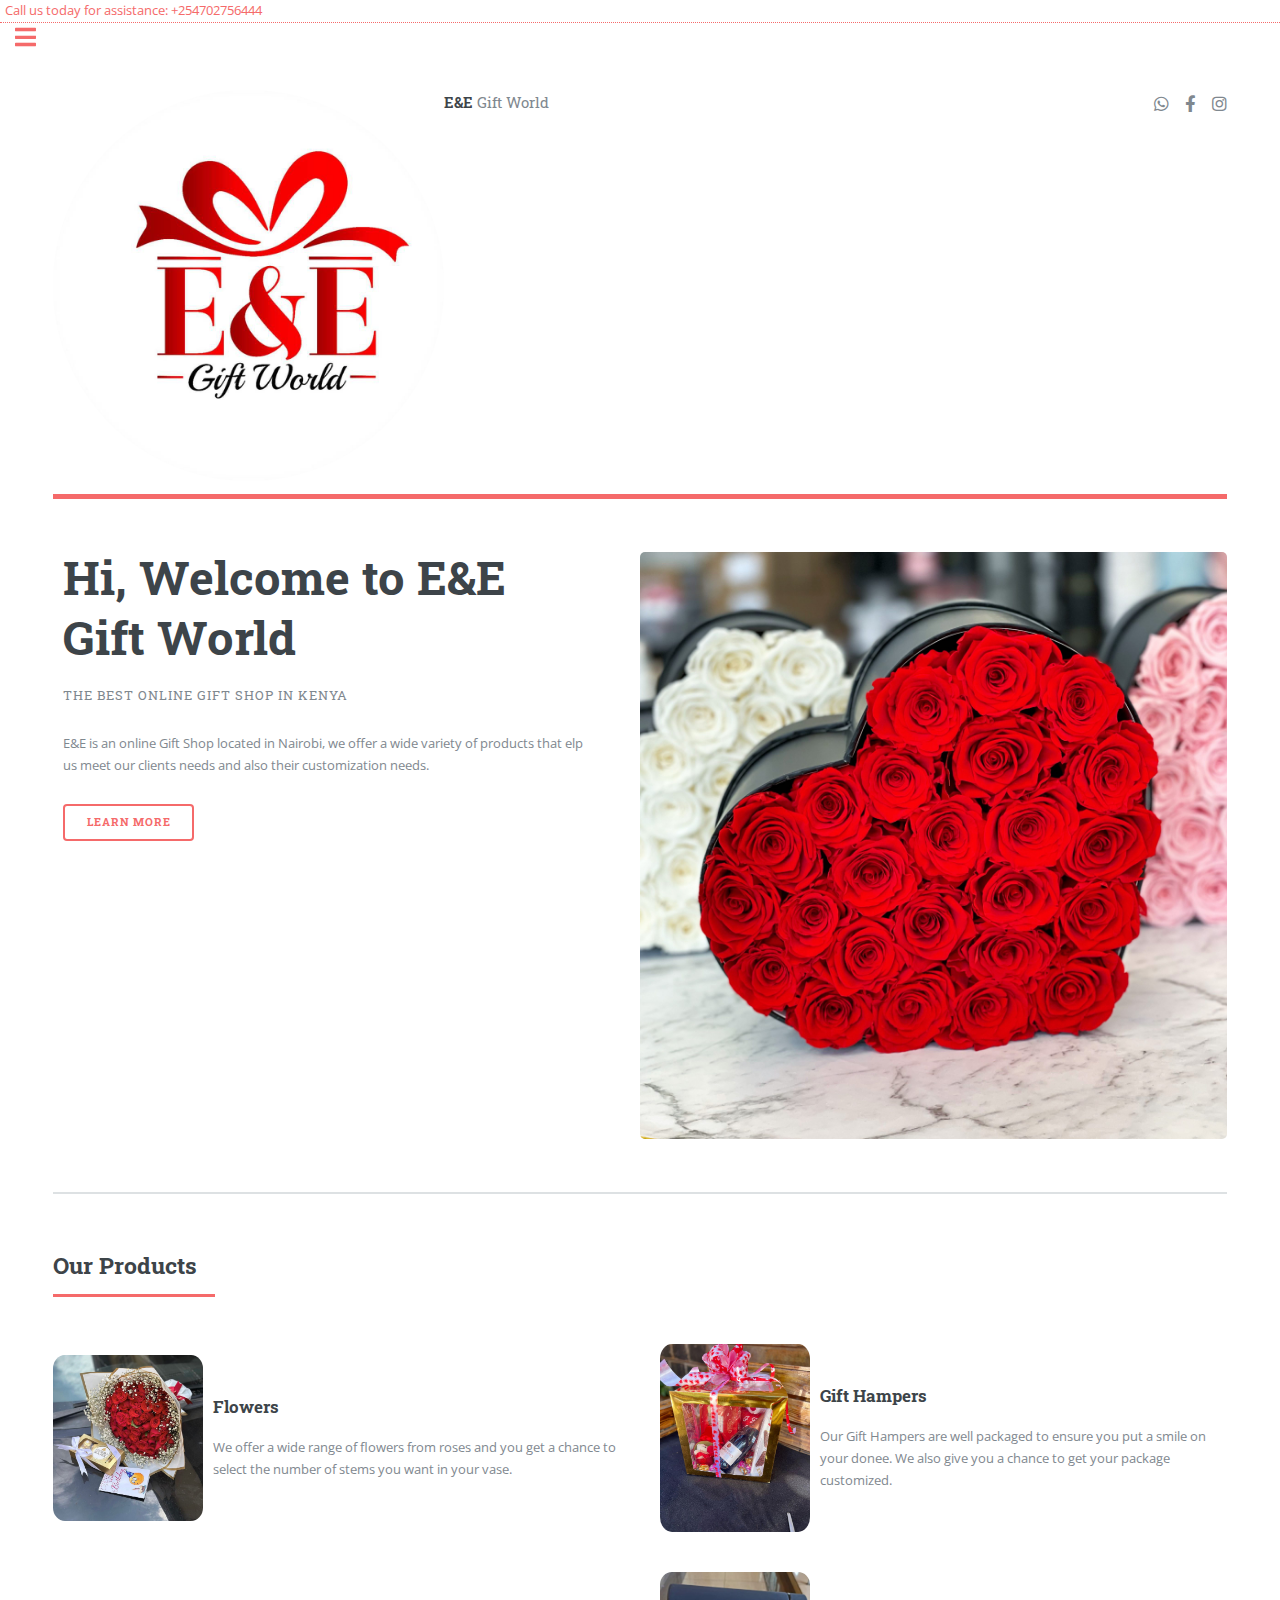
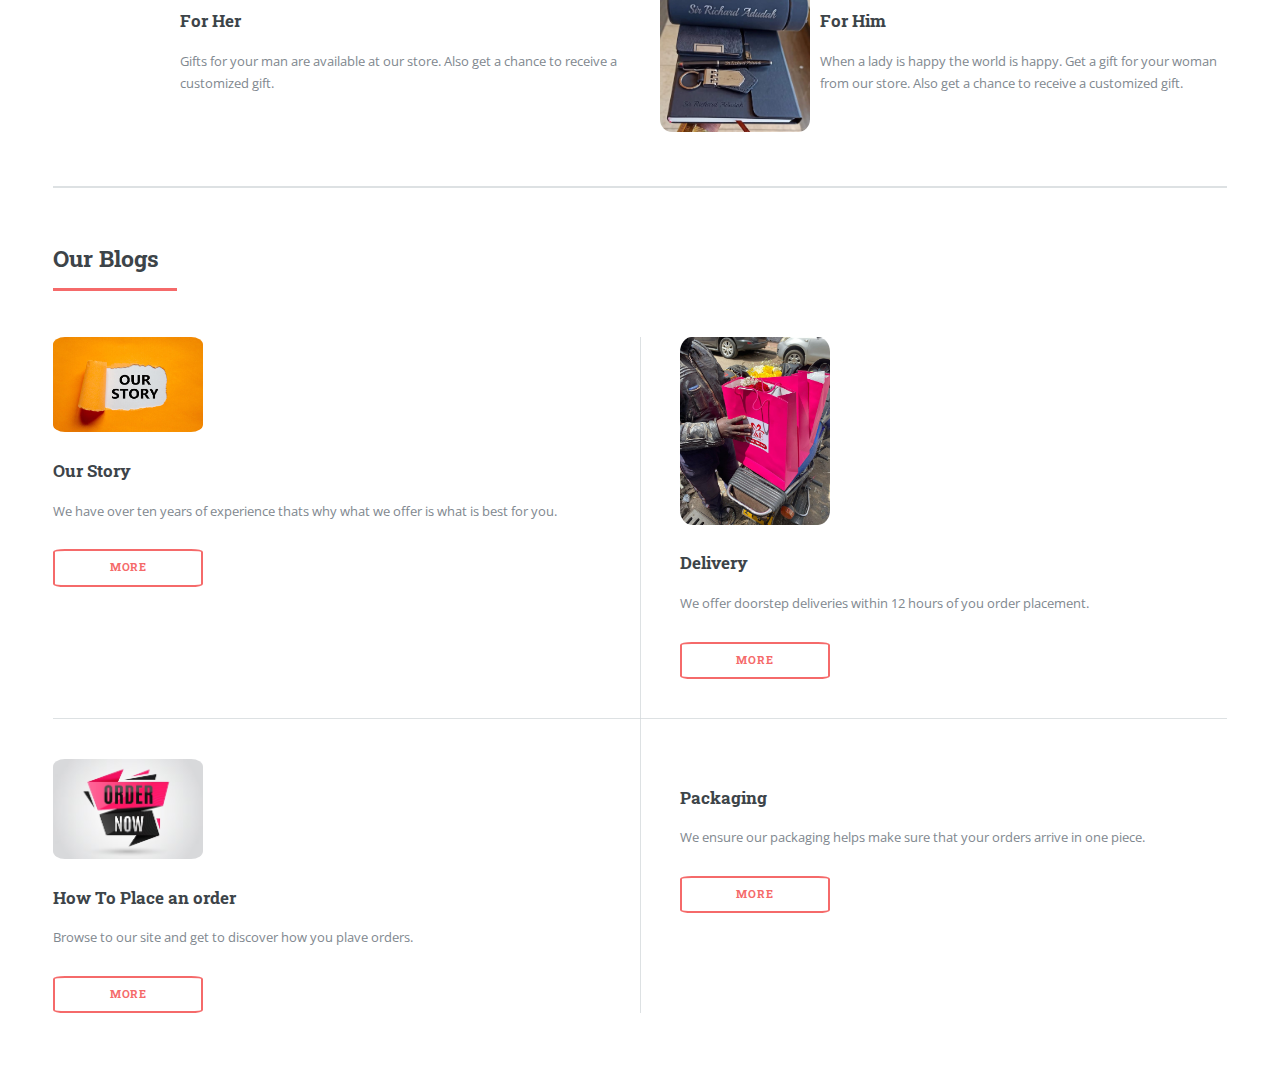
==== commit f599c71e: "Update index.html" ====
--- a/index.html
+++ b/index.html
@@ -7,7 +7,12 @@
 		<link rel="stylesheet" href="assets/css/main.css" />
 	</head>
 	<body class="is-preload">
-
+		<div class="callus" style="align-items: center;">
+			<a href="tel:+254702756444" style="text-decoration: none; display: flex; align-items: center;">
+				<i class="bi bi-headphones"></i>
+				<span style="margin-left: 5px;">Call us today for assistance: +254702756444</span>
+			</a>
+		</div>
 		<!-- Wrapper -->
 			<div id="wrapper">
 
@@ -179,4 +184,4 @@
 			<script src="assets/js/main.js"></script>
 
 	</body>
-</html>+</html>
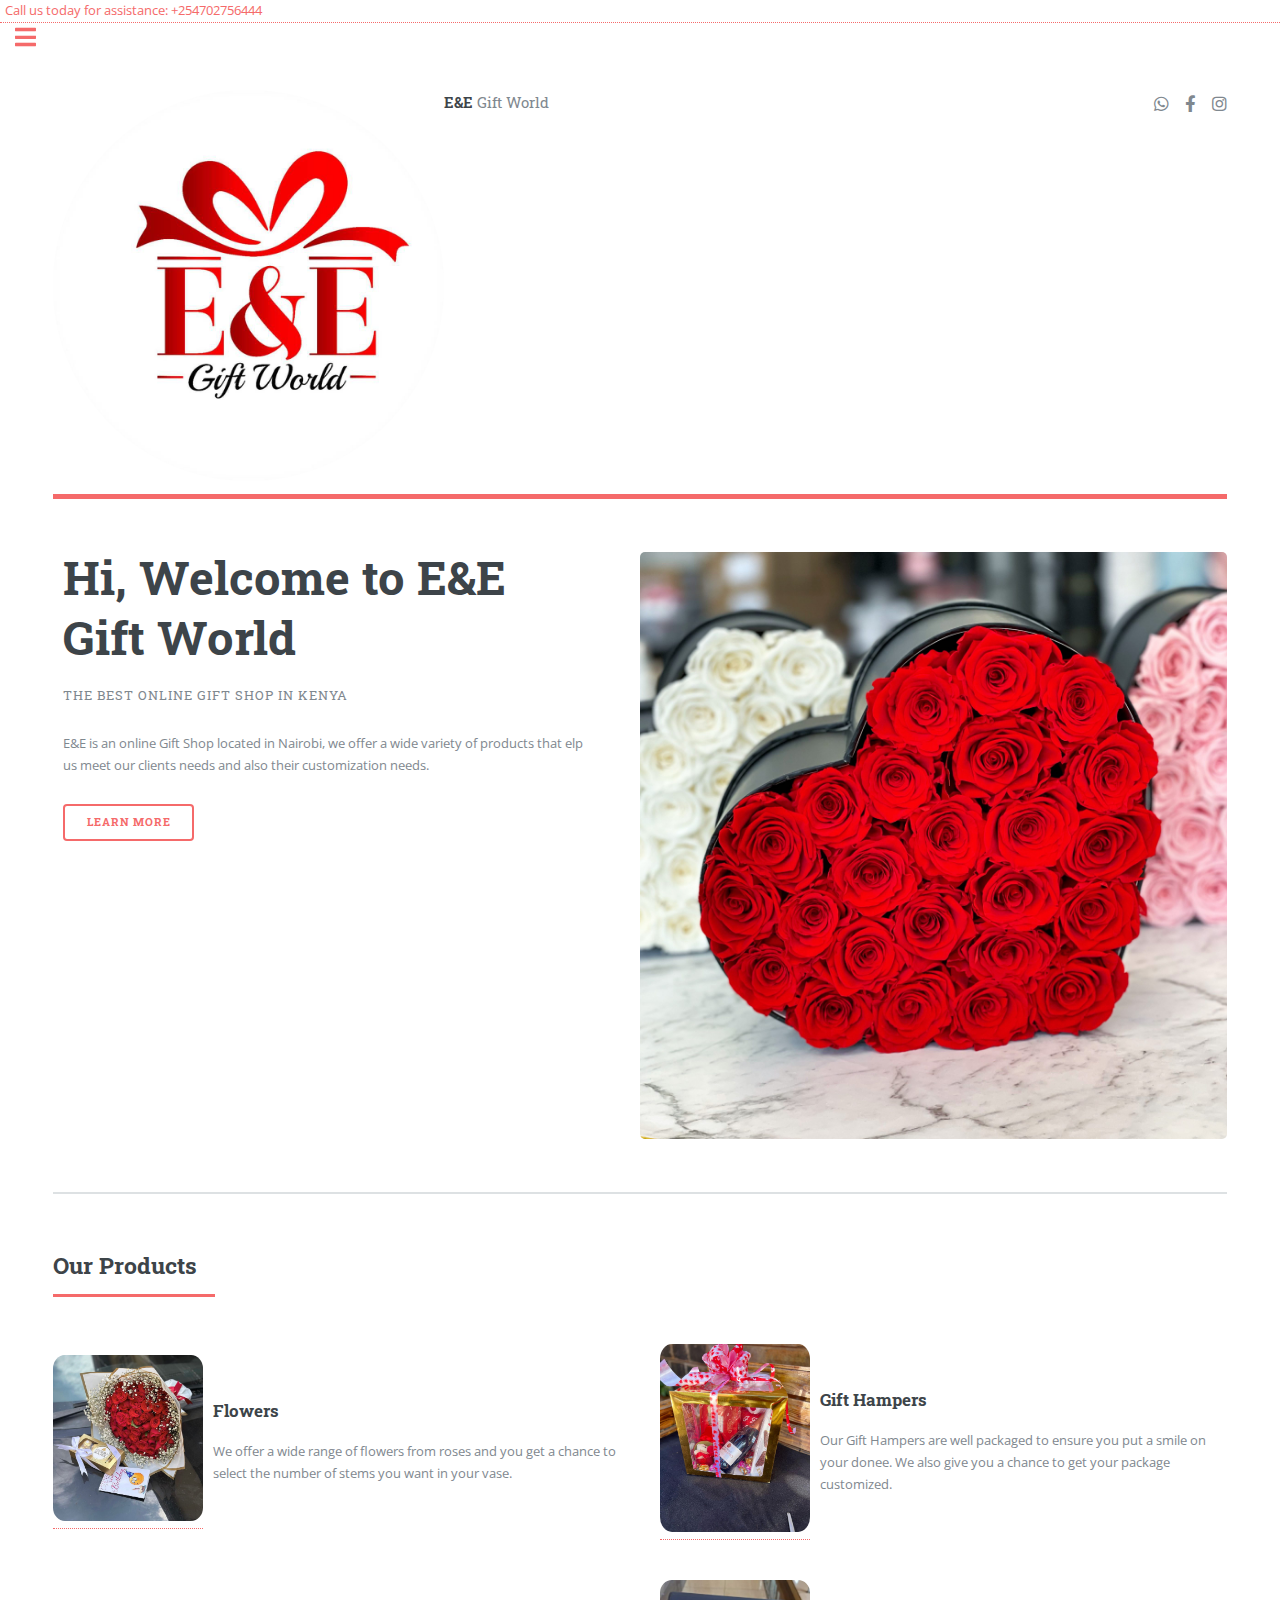
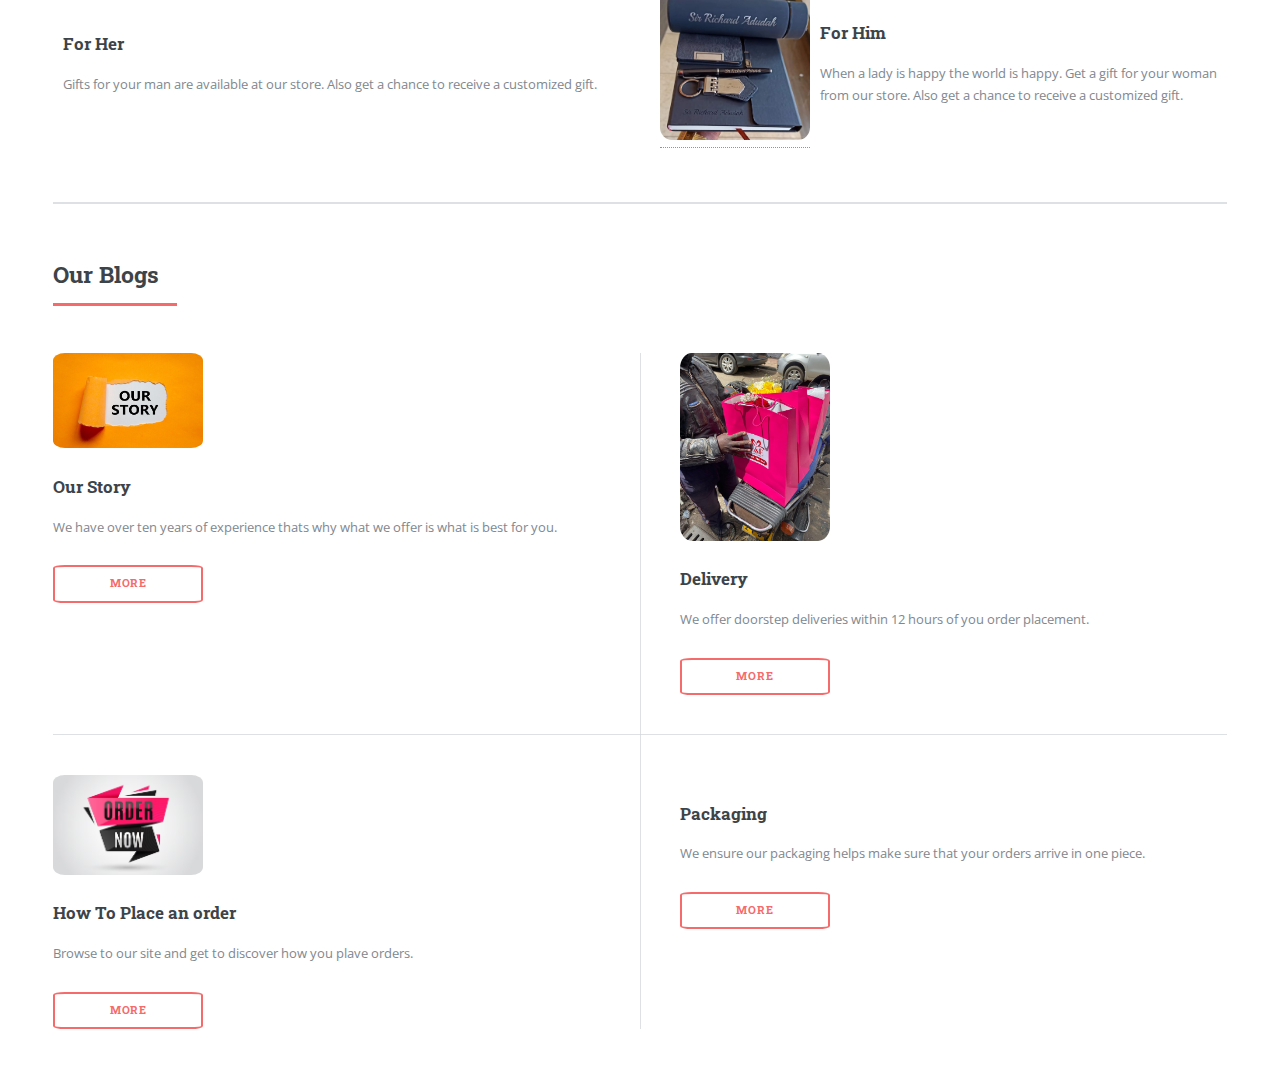
==== commit 58ac9675: "Update index.html" ====
--- a/index.html
+++ b/index.html
@@ -56,28 +56,36 @@
 									</header>
 									<div class="features">
 										<article>
-											<img src="assets\images\redroses.jpg" alt="">
+											<a href="flowers.html">
+												<img src="assets\images\redroses.jpg" alt="">
+											</a>
 											<div class="content">
 												<h3>Flowers</h3>
 												<p>We offer a wide range of flowers from roses and you get a chance to select the number of stems you want in your vase.</p>
 											</div>
 										</article>
 										<article>
-											<img src="assets\images\Basket10.jpg" alt="">
+											<a href="hampers.html">
+												<img src="assets\images\Basket10.jpg" alt="">
+											</a>
 											<div class="content">
 												<h3>Gift Hampers</h3>
 												<p>Our Gift Hampers are well packaged to ensure you put a smile on your donee. We also give you a chance to get your package customized.</p>
 											</div>
 										</article>
 										<article>
-											<img src="assets\images\NAD_0533.JPG" alt="">
+											<a href="hampers.html">
+												<img src="assets\images\NAD_0533.JPG" alt="">
+											</a>
 											<div class="content">
 												<h3>For Her</h3>
 												<p>Gifts for your man are available at our store. Also get a chance to receive a customized gift.</p>
 											</div>
 										</article>
 										<article>
-											<img src="assets\images\1.jpg" alt="">
+											<a href="hampers.html">
+												<img src="assets\images\1.jpg" alt="">
+											</a>
 											<div class="content">
 												<h3>For Him</h3>
 												<p>When a lady is happy the world is happy. Get a gift for your woman from our store. Also get a chance to receive a customized gift.</p>
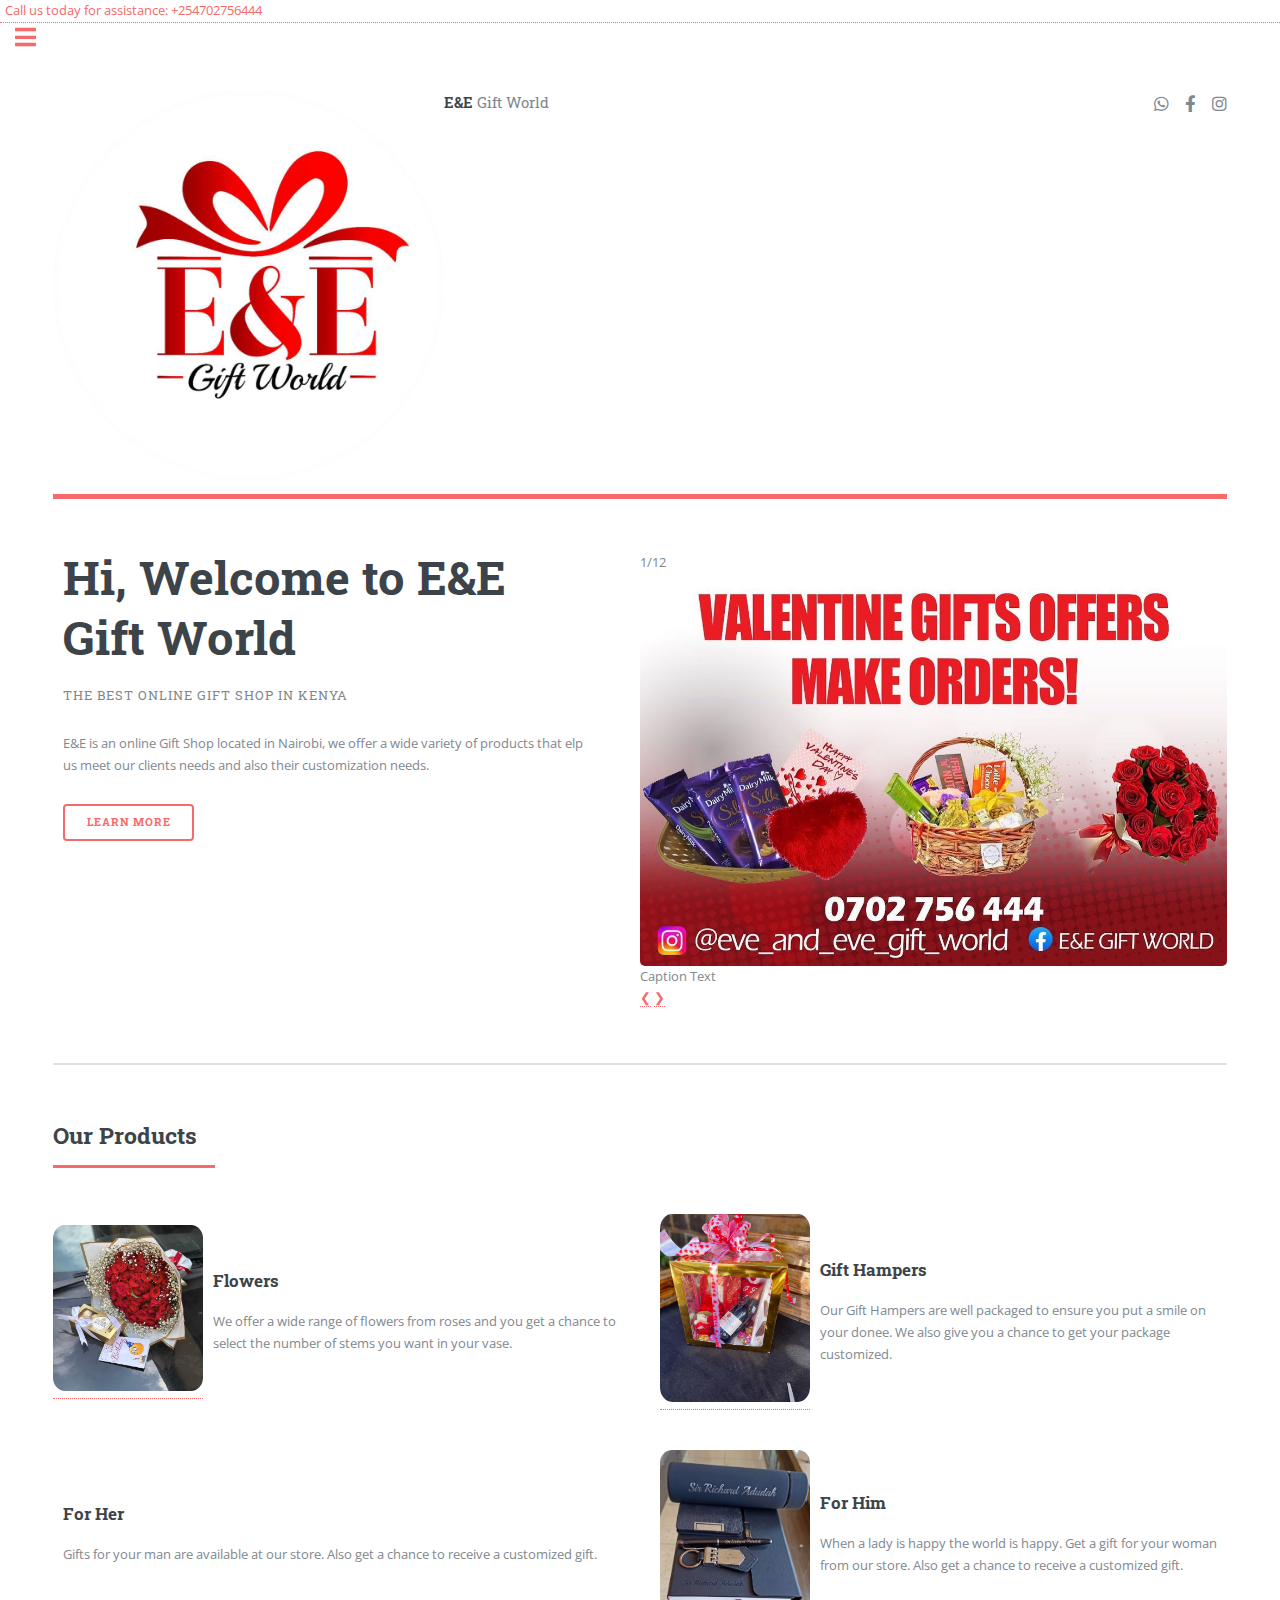
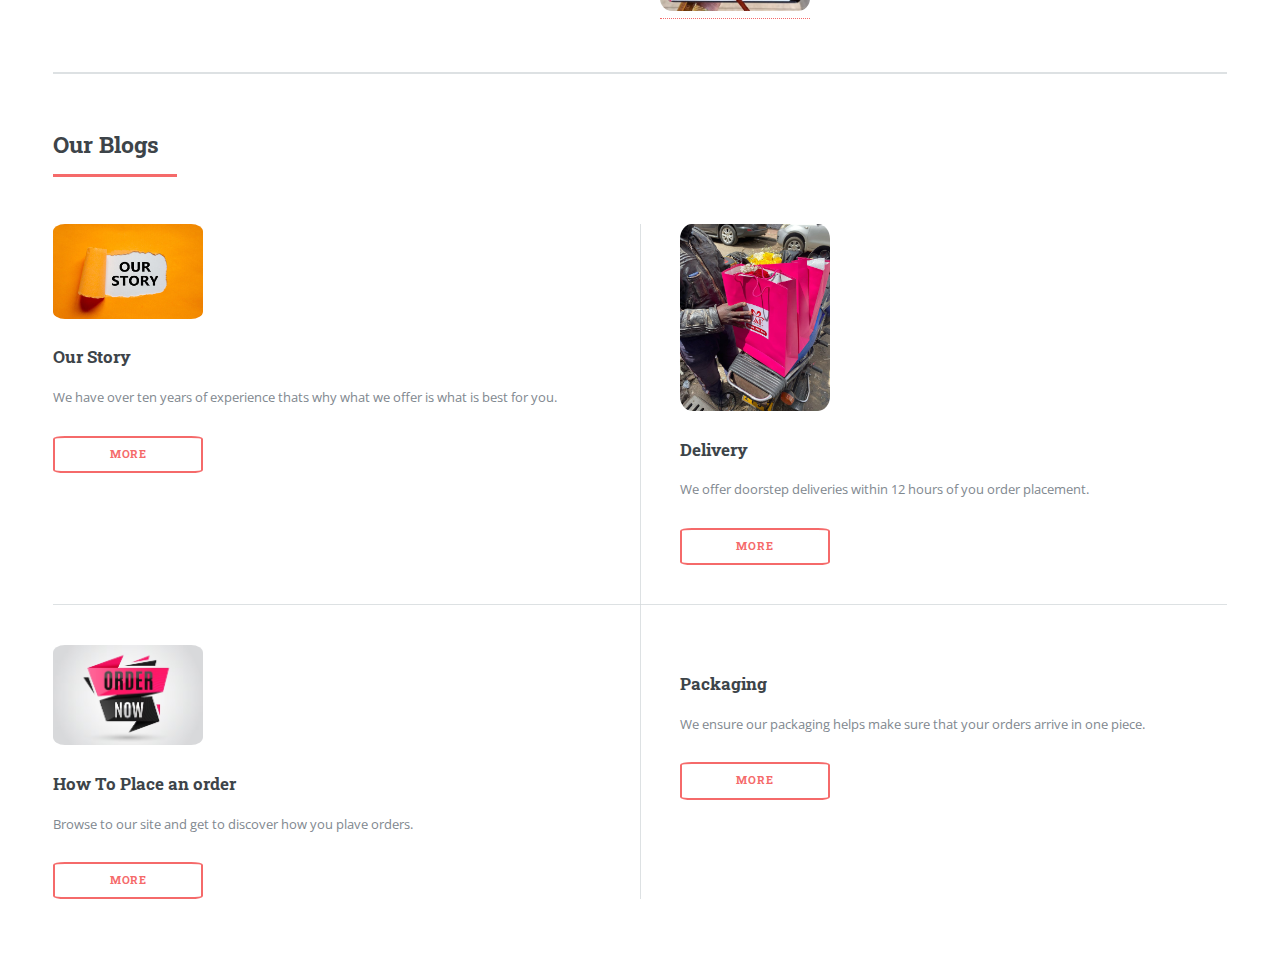
==== commit 620d40e9: "Update index.html" ====
--- a/index.html
+++ b/index.html
@@ -12,7 +12,7 @@
 				<i class="bi bi-headphones"></i>
 				<span style="margin-left: 5px;">Call us today for assistance: +254702756444</span>
 			</a>
-		</div>
+		</div>		
 		<!-- Wrapper -->
 			<div id="wrapper">
 
@@ -26,8 +26,8 @@
 									<a href="index.html" class="logo"><strong>E&E</strong> Gift World</a>
 									<ul class="icons">
 										<li><a href="https://wa.me/+254702756444" target="_blank" class="icon brands fa-whatsapp"><span class="label">WhatsApp</span></a></li>
-										<li><a href="https://www.instagram.com/eve_and_eve_gift_world/" target="_blank" class="icon brands fa-facebook-f"><span class="label">Facebook</span></a></li>
-										<li><a href="https://www.facebook.com/profile.php?id=100067775283580" target="_blank" class="icon brands fa-instagram"><span class="label">Instagram</span></a></li>
+										<li><a href="https://www.facebook.com/profile.php?id=100067775283580" target="_blank" class="icon brands fa-facebook-f"><span class="label">Facebook</span></a></li>
+										<li><a href="https://www.instagram.com/eve_and_eve_gift_world/" target="_blank" class="icon brands fa-instagram"><span class="label">Instagram</span></a></li>
 									</ul>
 								</header>
 
@@ -45,10 +45,75 @@
 										</ul>
 									</div>
 									<span class="image object">
-										<img src="assets\images\flowerbox.jpg" alt="" />
+										<div class="slideshow-container">
+											<div class="mySlides fade">
+												<div class="numbertext">1/12</div>
+												<img src="assets\images\valentinebanner.jpg" alt="" />
+												<div class="text">Caption Text</div>
+											</div>
+											<div class="mySlides fade">
+												<div class="numbertext">2/12</div>
+												<img src="assets\images\flowerbox.jpg" alt="" />
+												<div class="text">Caption Text</div>
+											</div>
+											<div class="mySlides fade">
+												<div class="numbertext">3/12</div>
+												<img src="assets\images\NAD_0672.JPG" alt="" />
+												<div class="text">Caption Text</div>
+											</div>
+											<div class="mySlides fade">
+												<div class="numbertext">4/12</div>
+												<img src="assets\images\NAD_0533.JPG" alt="" />
+												<div class="text">VALENTINES GIFT PACKS</div>
+											</div>
+											<div class="mySlides fade">
+												<div class="numbertext">5/12</div>
+												<img src="assets\images\NAD_0535.JPG" alt="" />
+												<div class="text">Caption Text</div>
+											</div>
+											<div class="mySlides fade">
+												<div class="numbertext">6/12</div>
+												<img src="assets\images\NAD_0556.JPG" alt="" />
+												<div class="text">Caption Text</div>
+											</div>
+
+											<div class="mySlides fade">
+												<div class="numbertext">7/12</div>
+												<img src="assets\images\NAD_0562.JPG" alt="" />
+												<div class="text">Caption Text</div>
+											</div>
+											<div class="mySlides fade">
+												<div class="numbertext">8/12</div>
+												<img src="assets\images\NAD_0564.JPG" alt="" />
+												<div class="text">Caption Text</div>
+											</div>
+											<div class="mySlides fade">
+												<div class="numbertext">9/12</div>
+												<img src="assets\images\NAD_0588.JPG" alt="" />
+												<div class="text">Caption Text</div>
+											</div>
+											<div class="mySlides fade">
+												<div class="numbertext">10/12</div>
+												<img src="assets\images\NAD_0604.JPG" alt="" />
+												<div class="text">Caption Text</div>
+											</div>
+											<div class="mySlides fade">
+												<div class="numbertext">11/12</div>
+												<img src="assets\images\NAD_0610.JPG" alt="" />
+												<div class="text">Caption Text</div>
+											</div>
+											<div class="mySlides fade">
+												<div class="numbertext">12/12</div>
+												<img src="assets\images\NAD_0643.JPG" alt="" />
+												<div class="text">Caption Text</div>
+											</div>
+
+											<a class="prev" onclick="plusSlides(-1)">&#10094;</a>
+											<a class="next" onclick="plusSlides(1)">&#10095;</a>
+										</div>
+										
 									</span>
 								</section>
-
 							<!-- Section -->
 								<section>
 									<header class="major">
@@ -176,7 +241,7 @@
 
 							<!-- Footer -->
 								<footer id="footer">
-									<p class="copyright">&copy; E&E Gift World. All rights reserved.<a href="https://unsplash.com">Developer</a>. Jimkiumi <a href="https://html5up.net">Tech Services</a>.</p>
+									<p class="copyright">2024 &copy; E&E Gift World. All rights reserved.<a href="https://unsplash.com">Developer</a>. Jimkiumi <a href="https://html5up.net">Tech Services</a>.</p>
 								</footer>
 
 						</div>
@@ -190,6 +255,51 @@
 			<script src="assets/js/breakpoints.min.js"></script>
 			<script src="assets/js/util.js"></script>
 			<script src="assets/js/main.js"></script>
-
+			<script>
+				var slideIndex = 1;
+				showSlides(slideIndex);
+
+				function plusSlides(n) {
+					showSlides(slideIndex += n);
+				}
+
+				function currentSlides(n) {
+					showSlides(slideIndex = n);
+				}
+
+				function showSlides(n) {
+					var i;
+					var slides = document.getElementsByClassName("mySlides");
+					var dots = document.getElementsByClassName("dot");
+					if (n > slides.length) { slideIndex = 1}
+					if (n < 1) {slideIndex = slides.length}
+					for ( i = 0; i < slides.length; i++) {
+						slides[i].style.display = "none";
+					}
+					for (i = 0; i < dots.length; i++) {
+						dots[i].className = dots[i].className.replace(" active", "");
+					}
+					slides[slideIndex - 1].style.display = "block";
+					dots[slideIndex - 1].className += " active";
+				}
+
+				// auto slide
+				var slideIndex = 0;
+				showSlides();
+
+				function showSlides() {
+					var i;
+					var slides = document.getElementsByClassName("mySlides");
+					for (i = 0; i < slides.length; i++) {
+						slides[i].style.display = "none";
+					}
+					slideIndex++;
+					if (slideIndex > slides.length) {
+						slideIndex = 1
+					}
+					slides[slideIndex - 1].style.display = "block";
+					setTimeout(showSlides, 2000);
+				}
+			</script>
 	</body>
 </html>
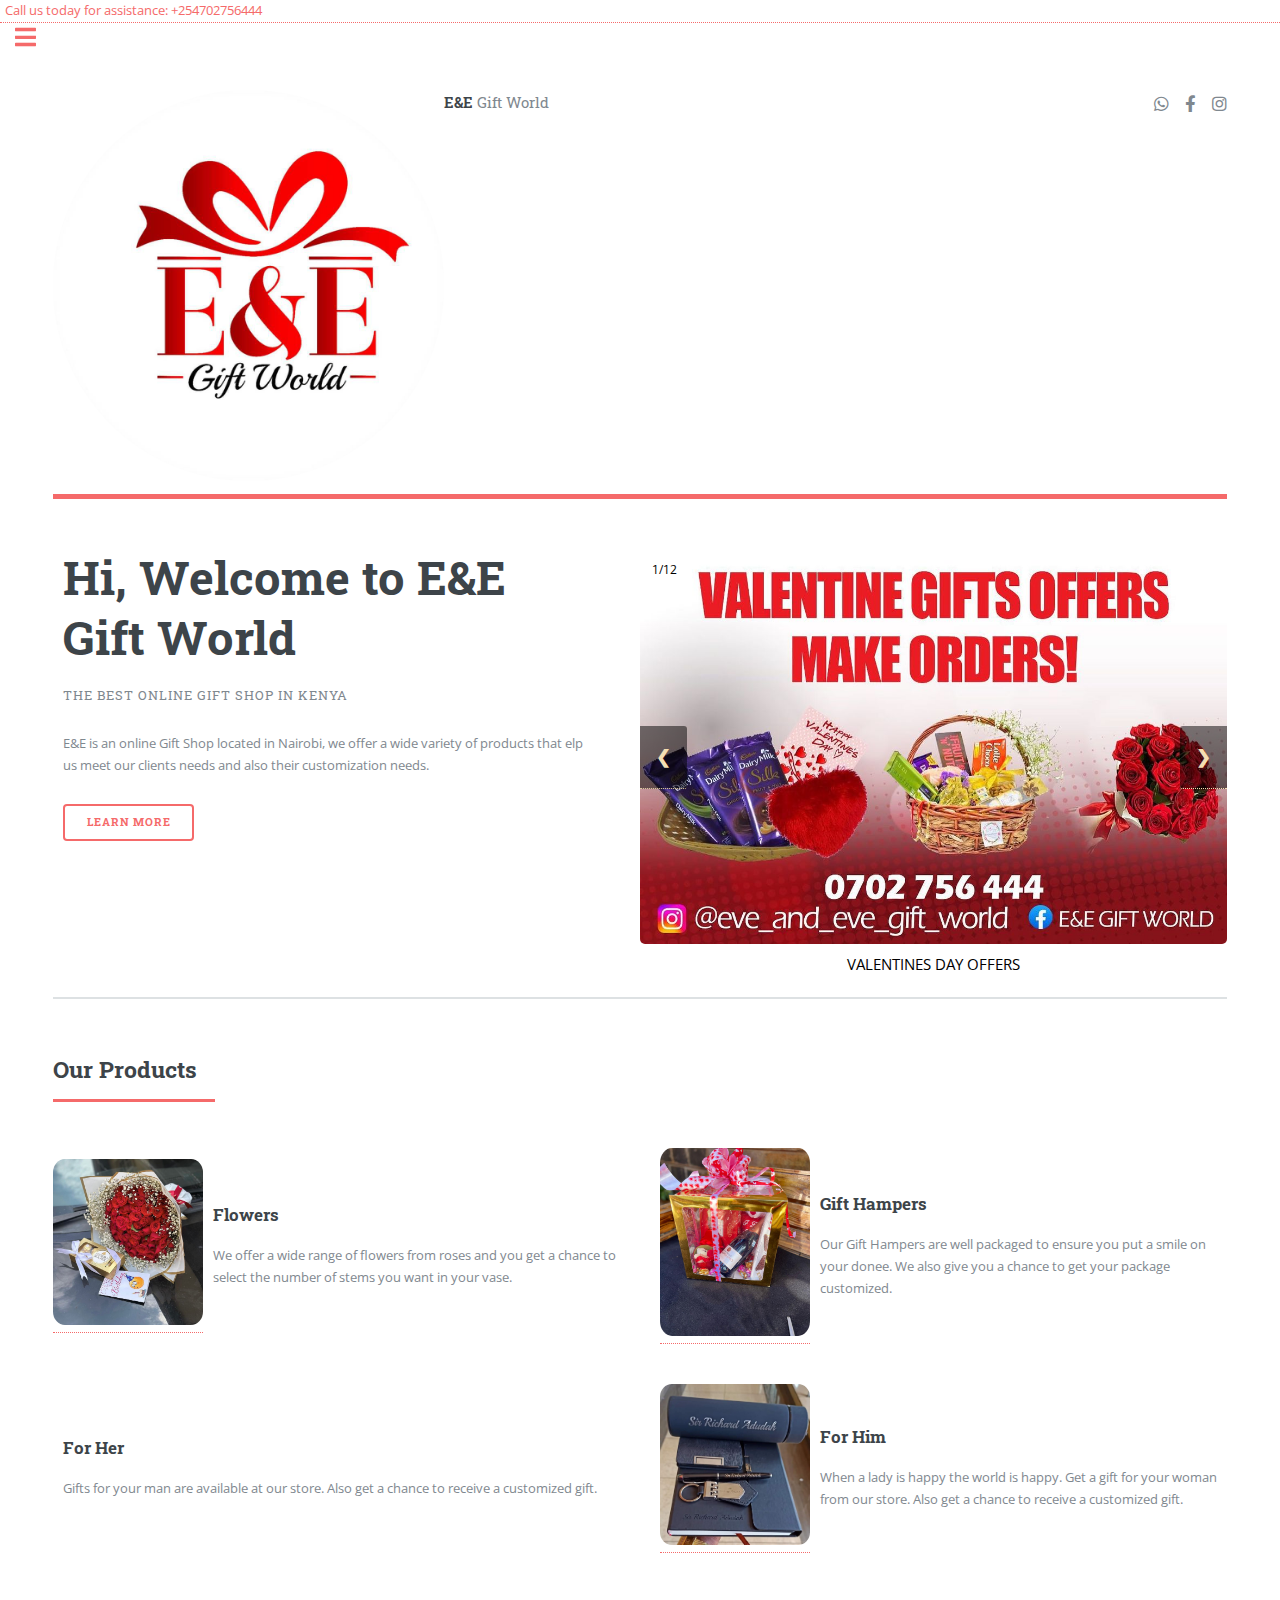
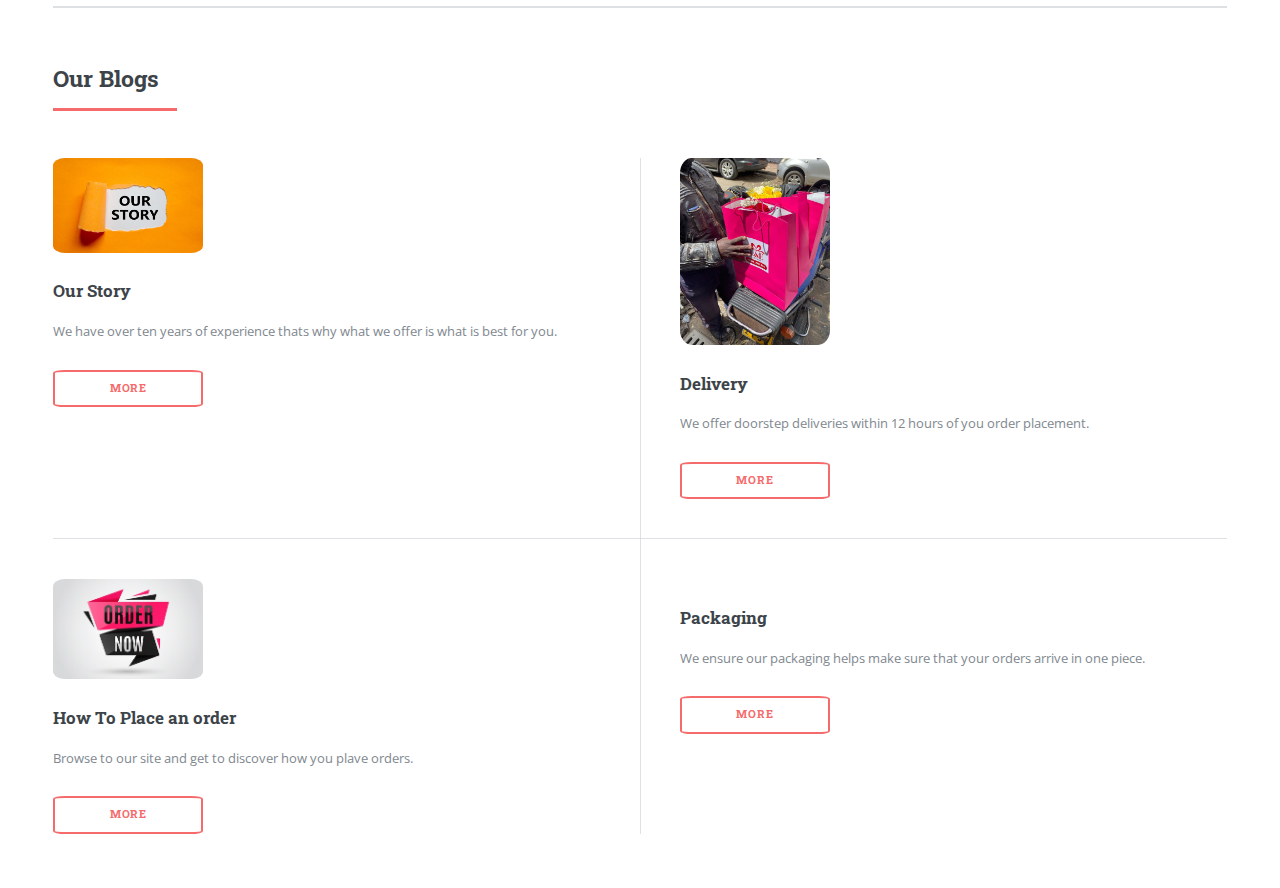
==== commit b3cea764: "Update index.html" ====
--- a/index.html
+++ b/index.html
@@ -49,63 +49,63 @@
 											<div class="mySlides fade">
 												<div class="numbertext">1/12</div>
 												<img src="assets\images\valentinebanner.jpg" alt="" />
-												<div class="text">Caption Text</div>
+												<div class="text">VALENTINES DAY OFFERS</div>
 											</div>
 											<div class="mySlides fade">
 												<div class="numbertext">2/12</div>
 												<img src="assets\images\flowerbox.jpg" alt="" />
-												<div class="text">Caption Text</div>
+												<div class="text">VALENTINES DAY OFFERS</div>
 											</div>
 											<div class="mySlides fade">
 												<div class="numbertext">3/12</div>
 												<img src="assets\images\NAD_0672.JPG" alt="" />
-												<div class="text">Caption Text</div>
+												<div class="text">VALENTINES DAY OFFERS</div>
 											</div>
 											<div class="mySlides fade">
 												<div class="numbertext">4/12</div>
 												<img src="assets\images\NAD_0533.JPG" alt="" />
-												<div class="text">VALENTINES GIFT PACKS</div>
+												<div class="text">VALENTINES DAY OFFERS</div>
 											</div>
 											<div class="mySlides fade">
 												<div class="numbertext">5/12</div>
 												<img src="assets\images\NAD_0535.JPG" alt="" />
-												<div class="text">Caption Text</div>
+												<div class="text">VALENTINES DAY OFFERS</div>
 											</div>
 											<div class="mySlides fade">
 												<div class="numbertext">6/12</div>
 												<img src="assets\images\NAD_0556.JPG" alt="" />
-												<div class="text">Caption Text</div>
+												<div class="text">VALENTINES DAY OFFERS</div>
 											</div>
 
 											<div class="mySlides fade">
 												<div class="numbertext">7/12</div>
 												<img src="assets\images\NAD_0562.JPG" alt="" />
-												<div class="text">Caption Text</div>
+												<div class="text">VALENTINES DAY OFFERS</div>
 											</div>
 											<div class="mySlides fade">
 												<div class="numbertext">8/12</div>
 												<img src="assets\images\NAD_0564.JPG" alt="" />
-												<div class="text">Caption Text</div>
+												<div class="text">VALENTINES DAY OFFERS</div>
 											</div>
 											<div class="mySlides fade">
 												<div class="numbertext">9/12</div>
 												<img src="assets\images\NAD_0588.JPG" alt="" />
-												<div class="text">Caption Text</div>
+												<div class="text">VALENTINES DAY OFFERS</div>
 											</div>
 											<div class="mySlides fade">
 												<div class="numbertext">10/12</div>
 												<img src="assets\images\NAD_0604.JPG" alt="" />
-												<div class="text">Caption Text</div>
+												<div class="text">VALENTINES DAY OFFERS</div>
 											</div>
 											<div class="mySlides fade">
 												<div class="numbertext">11/12</div>
 												<img src="assets\images\NAD_0610.JPG" alt="" />
-												<div class="text">Caption Text</div>
+												<div class="text">VALENTINES DAY OFFERS</div>
 											</div>
 											<div class="mySlides fade">
 												<div class="numbertext">12/12</div>
 												<img src="assets\images\NAD_0643.JPG" alt="" />
-												<div class="text">Caption Text</div>
+												<div class="text">VALENTINES DAY OFFERS</div>
 											</div>
 
 											<a class="prev" onclick="plusSlides(-1)">&#10094;</a>
--- a/assets/css/main.css
+++ b/assets/css/main.css
@@ -7,6 +7,69 @@
   border-radius: 50%;
 }
 
+.prev, .next {
+  background-color: rgba(0, 0, 0, 0.5);
+  cursor: pointer;
+  position: absolute;
+  top: 50%;
+  width: auto;
+  padding: 16px;
+  margin-top: -22px;
+  color: wheat;
+  font-weight: bold;
+  font-size: 18px;
+  transition: 0.6s ease;
+  border-radius: 0 3px 3px 0;
+  user-select: none;
+}
+.next {
+  right: 0;
+  border-radius: 3px 0 0 3px;
+}
+
+.prev:hover, .next:hove {
+  background-color: rgba(0,0,0,0.8);
+}
+
+.text {
+  color: black;
+  font-size: 15px;
+  padding: 8px 12px;
+  position: absolute;
+  width: 100%;
+  text-align: center;
+}
+
+.numbertext {
+  color: black;
+  font-size: 12px;
+  padding: 8px 12px;
+  position: absolute;
+  top: 0;
+}
+
+.fade {
+  -webkit-animation-name: fade;
+  -moz-animation-duration: 1.5s;
+  animation-name: fade;
+  animation-duration: 1.5s;
+}
+
+@-webkit-keyframes fade {
+  from {opacity: .4;}
+  to{opacity: 1}
+}
+
+@keyframes fade {
+  from {opacity: .4;}
+  to{opacity: 1;}
+}
+
+@media only screen and (max-width:300px){
+  .prev, .next, .text {
+    font-size: 11px;
+  }
+}
 
 .features img {
   width: 150px;
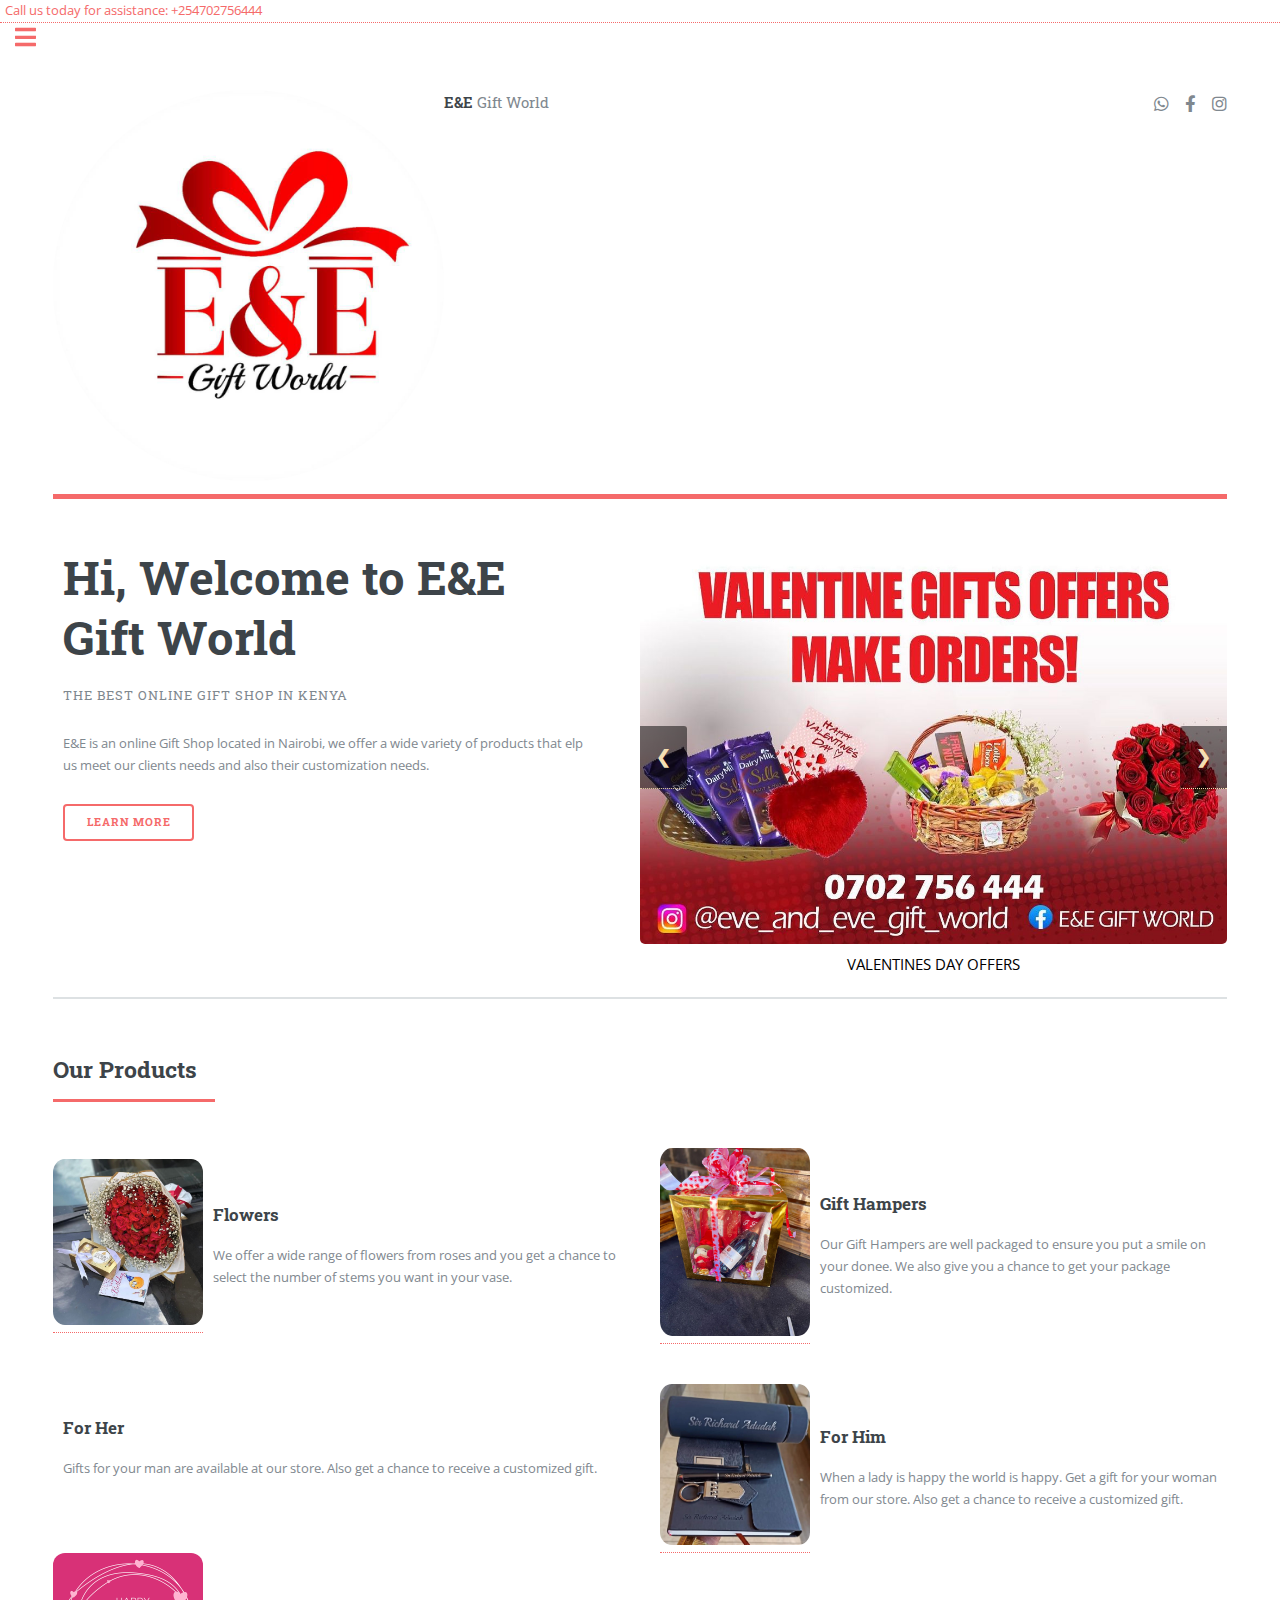
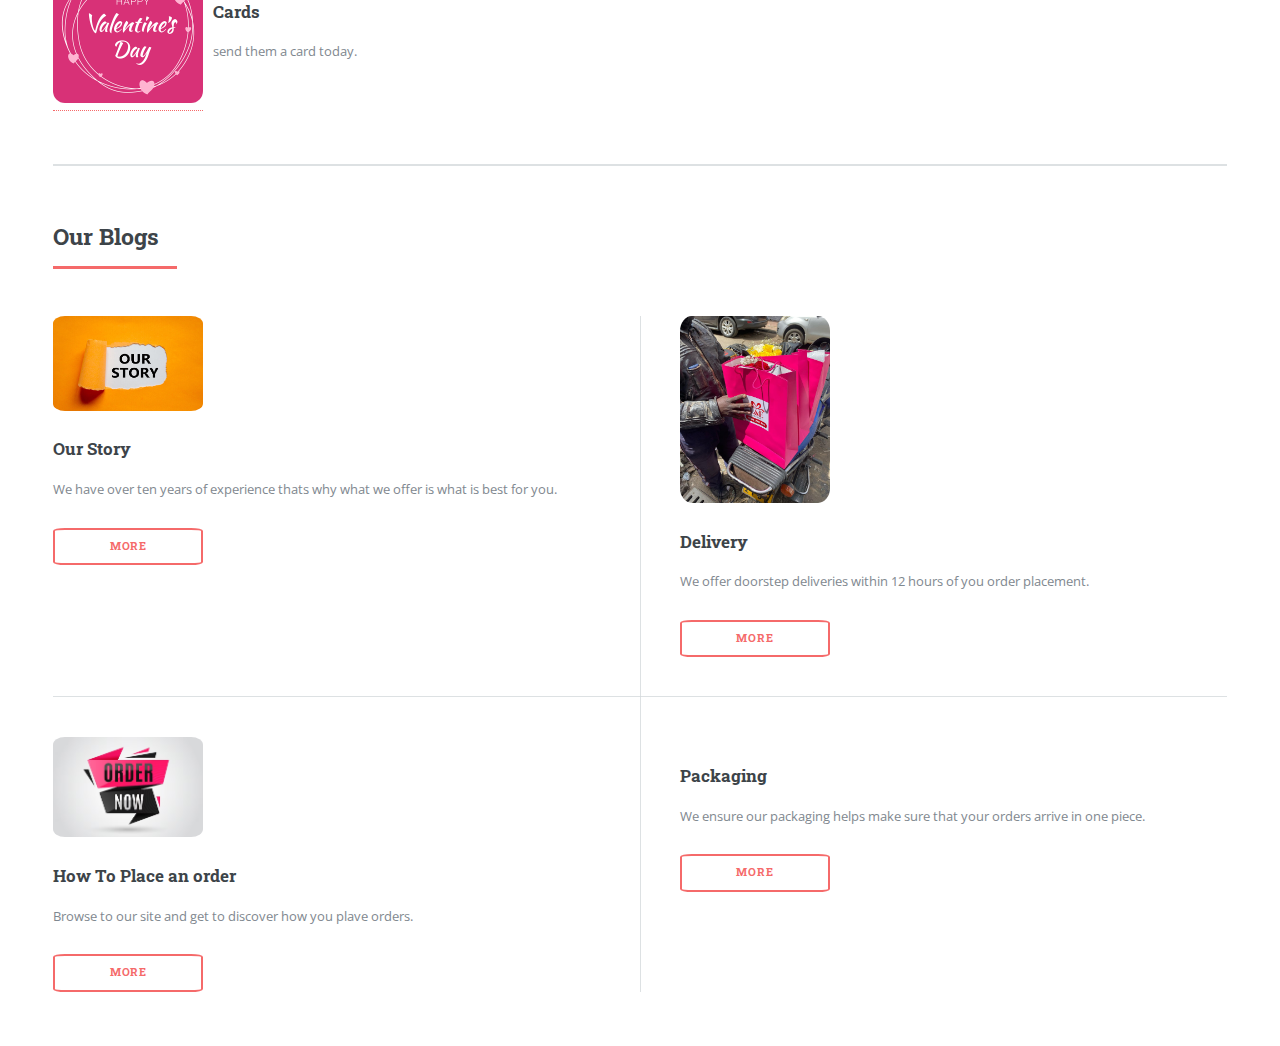
==== commit d4233885: "Update index.html" ====
--- a/index.html
+++ b/index.html
@@ -47,63 +47,74 @@
 									<span class="image object">
 										<div class="slideshow-container">
 											<div class="mySlides fade">
-												<div class="numbertext">1/12</div>
 												<img src="assets\images\valentinebanner.jpg" alt="" />
 												<div class="text">VALENTINES DAY OFFERS</div>
 											</div>
 											<div class="mySlides fade">
-												<div class="numbertext">2/12</div>
 												<img src="assets\images\flowerbox.jpg" alt="" />
 												<div class="text">VALENTINES DAY OFFERS</div>
 											</div>
 											<div class="mySlides fade">
-												<div class="numbertext">3/12</div>
+												<img src="assets\images\For Her\IMG_0576.jpg" alt="" />
+												<div class="text">VALENTINES DAY OFFERS</div>
+											</div>
+											<div class="mySlides fade">
+												<img src="assets\images\For Her\IMG_0614.jpg" alt="" />
+												<div class="text">VALENTINES DAY OFFERS</div>
+											</div>
+											<div class="mySlides fade">
+												<img src="assets\images\For Her\IMG_0625.jpg" alt="" />
+												<div class="text">VALENTINES DAY OFFERS</div>
+											</div>
+											<div class="mySlides fade">
+												<img src="assets\images\For Her\IMG_0618.jpg" alt="" />
+												<div class="text">VALENTINES DAY OFFERS</div>
+											</div>
+											<div class="mySlides fade">
+												<img src="assets\images\For Her\IMG_0658.jpg" alt="" />
+												<div class="text">VALENTINES DAY OFFERS</div>
+											</div>
+											<div class="mySlides fade">
+												<img src="assets\images\For Her\IMG_0660.jpg" alt="" />
+												<div class="text">VALENTINES DAY OFFERS</div>
+											</div>
+											<div class="mySlides fade">
 												<img src="assets\images\NAD_0672.JPG" alt="" />
 												<div class="text">VALENTINES DAY OFFERS</div>
 											</div>
 											<div class="mySlides fade">
-												<div class="numbertext">4/12</div>
 												<img src="assets\images\NAD_0533.JPG" alt="" />
 												<div class="text">VALENTINES DAY OFFERS</div>
 											</div>
 											<div class="mySlides fade">
-												<div class="numbertext">5/12</div>
 												<img src="assets\images\NAD_0535.JPG" alt="" />
 												<div class="text">VALENTINES DAY OFFERS</div>
 											</div>
 											<div class="mySlides fade">
-												<div class="numbertext">6/12</div>
 												<img src="assets\images\NAD_0556.JPG" alt="" />
 												<div class="text">VALENTINES DAY OFFERS</div>
 											</div>
-
-											<div class="mySlides fade">
-												<div class="numbertext">7/12</div>
+											<div class="mySlides fade">
 												<img src="assets\images\NAD_0562.JPG" alt="" />
 												<div class="text">VALENTINES DAY OFFERS</div>
 											</div>
 											<div class="mySlides fade">
-												<div class="numbertext">8/12</div>
 												<img src="assets\images\NAD_0564.JPG" alt="" />
 												<div class="text">VALENTINES DAY OFFERS</div>
 											</div>
 											<div class="mySlides fade">
-												<div class="numbertext">9/12</div>
 												<img src="assets\images\NAD_0588.JPG" alt="" />
 												<div class="text">VALENTINES DAY OFFERS</div>
 											</div>
 											<div class="mySlides fade">
-												<div class="numbertext">10/12</div>
 												<img src="assets\images\NAD_0604.JPG" alt="" />
 												<div class="text">VALENTINES DAY OFFERS</div>
 											</div>
 											<div class="mySlides fade">
-												<div class="numbertext">11/12</div>
 												<img src="assets\images\NAD_0610.JPG" alt="" />
 												<div class="text">VALENTINES DAY OFFERS</div>
 											</div>
 											<div class="mySlides fade">
-												<div class="numbertext">12/12</div>
 												<img src="assets\images\NAD_0643.JPG" alt="" />
 												<div class="text">VALENTINES DAY OFFERS</div>
 											</div>
@@ -139,7 +150,7 @@
 											</div>
 										</article>
 										<article>
-											<a href="hampers.html">
+											<a href="ForHer.html">
 												<img src="assets\images\NAD_0533.JPG" alt="">
 											</a>
 											<div class="content">
@@ -148,12 +159,21 @@
 											</div>
 										</article>
 										<article>
-											<a href="hampers.html">
+											<a href="ForHim.html">
 												<img src="assets\images\1.jpg" alt="">
 											</a>
 											<div class="content">
 												<h3>For Him</h3>
 												<p>When a lady is happy the world is happy. Get a gift for your woman from our store. Also get a chance to receive a customized gift.</p>
+											</div>
+										</article>
+										<article>
+											<a href="cards.html">
+												<img src="assets\images\valentinescard.jpg" alt="">
+											</a>
+											<div class="content">
+												<h3>Cards</h3>
+												<p>send them a card today.</p>
 											</div>
 										</article>
 									</div>
@@ -222,6 +242,9 @@
 									<ul>
 										<li><a href="flowers.html">Flowers</a></li>
 										<li><a href="hampers.html">Gift Hampers</a></li>
+										<li><a href="ForHer.html">For Her</a></li>
+										<li><a href="ForHim.html">For Him</a></li>
+										<li><a href="cards.html">Gift Cards</a></li>
 										<li><a href="aboutus.html">About</a></li>
 										<li><a href="#">CONTACT</a></li>
 									</ul>
@@ -239,6 +262,10 @@
 									</ul>
 								</section>
 
+								<a href="https://wa.me/+254702756444?text=Hello%20E%26E..." target="_blank" class="whatsapp-icon" title="WhatsApp Us">
+									<img src="assets\images\whatsapp.png" alt="WhatsApp" />
+								  </a>
+
 							<!-- Footer -->
 								<footer id="footer">
 									<p class="copyright">2024 &copy; E&E Gift World. All rights reserved.<a href="https://unsplash.com">Developer</a>. Jimkiumi <a href="https://html5up.net">Tech Services</a>.</p>
@@ -300,6 +327,9 @@
 					slides[slideIndex - 1].style.display = "block";
 					setTimeout(showSlides, 2000);
 				}
+				
 			</script>
 	</body>
 </html>
+
+
